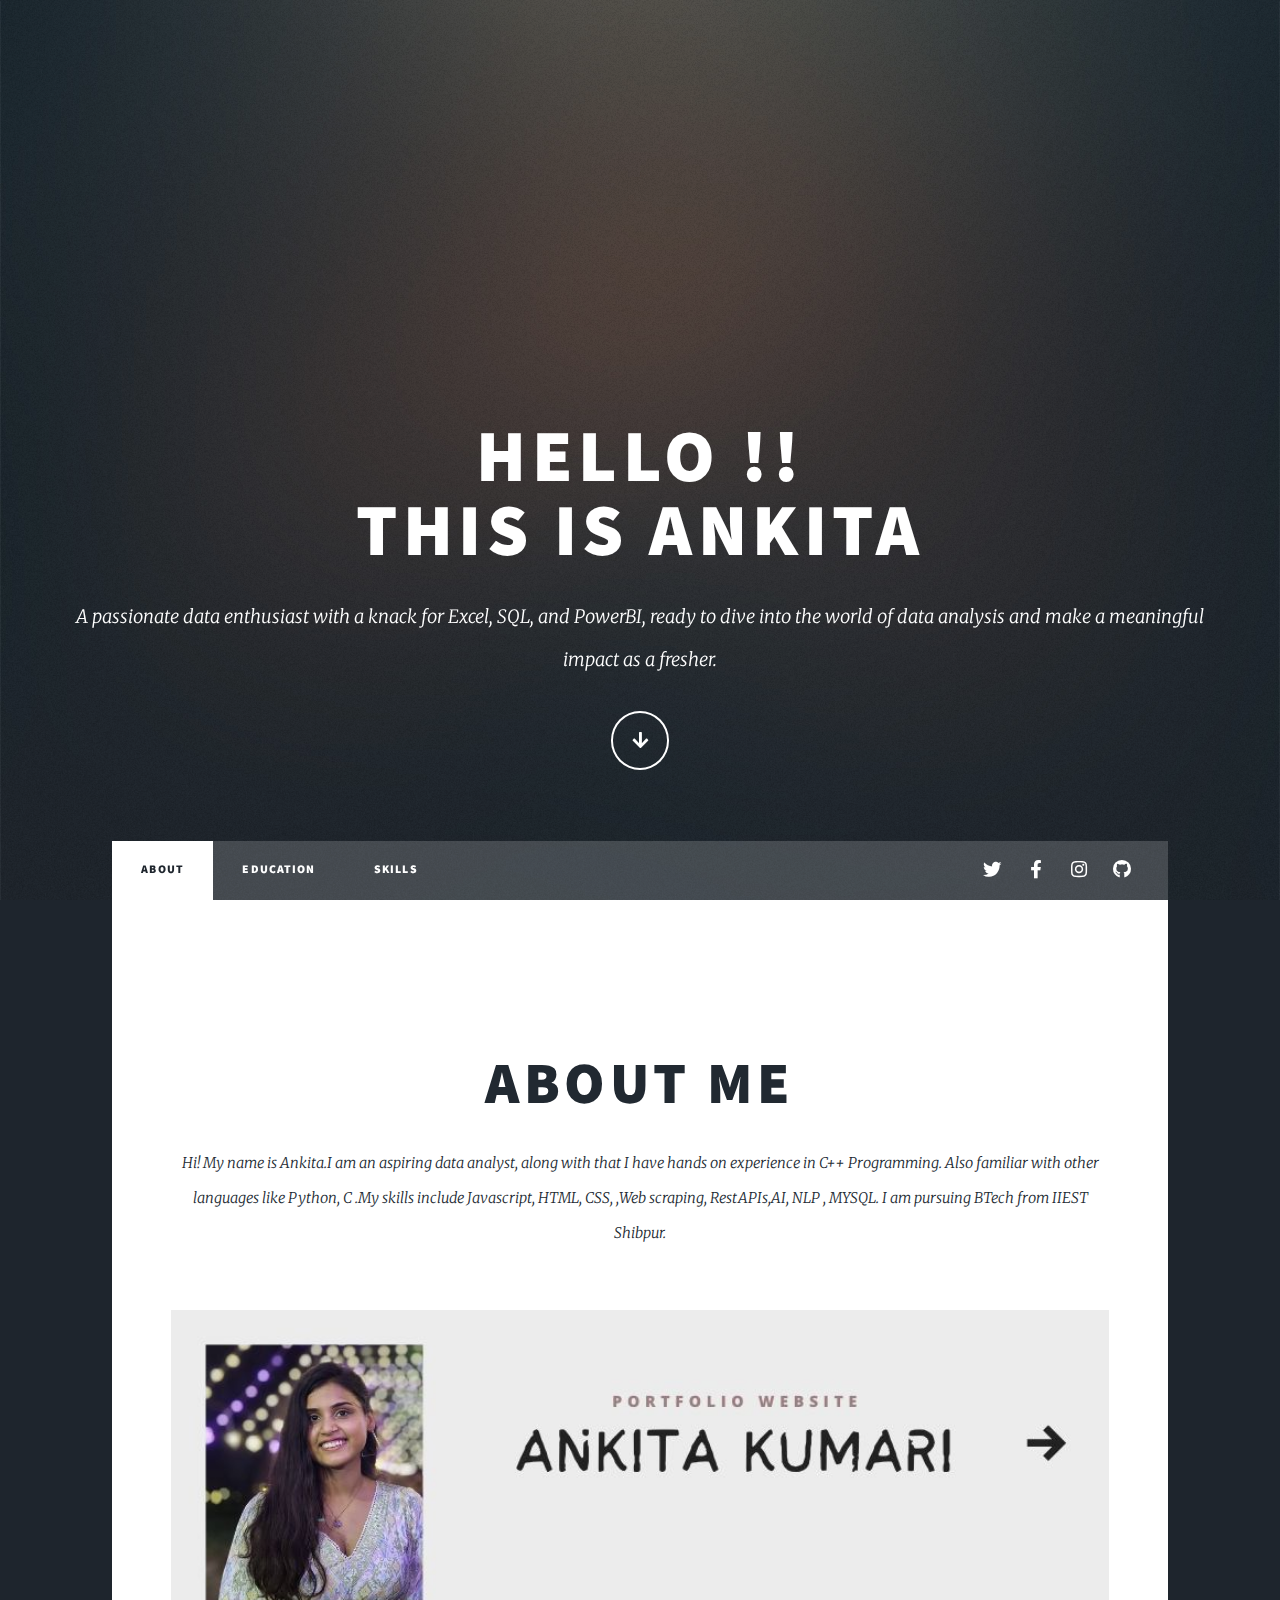
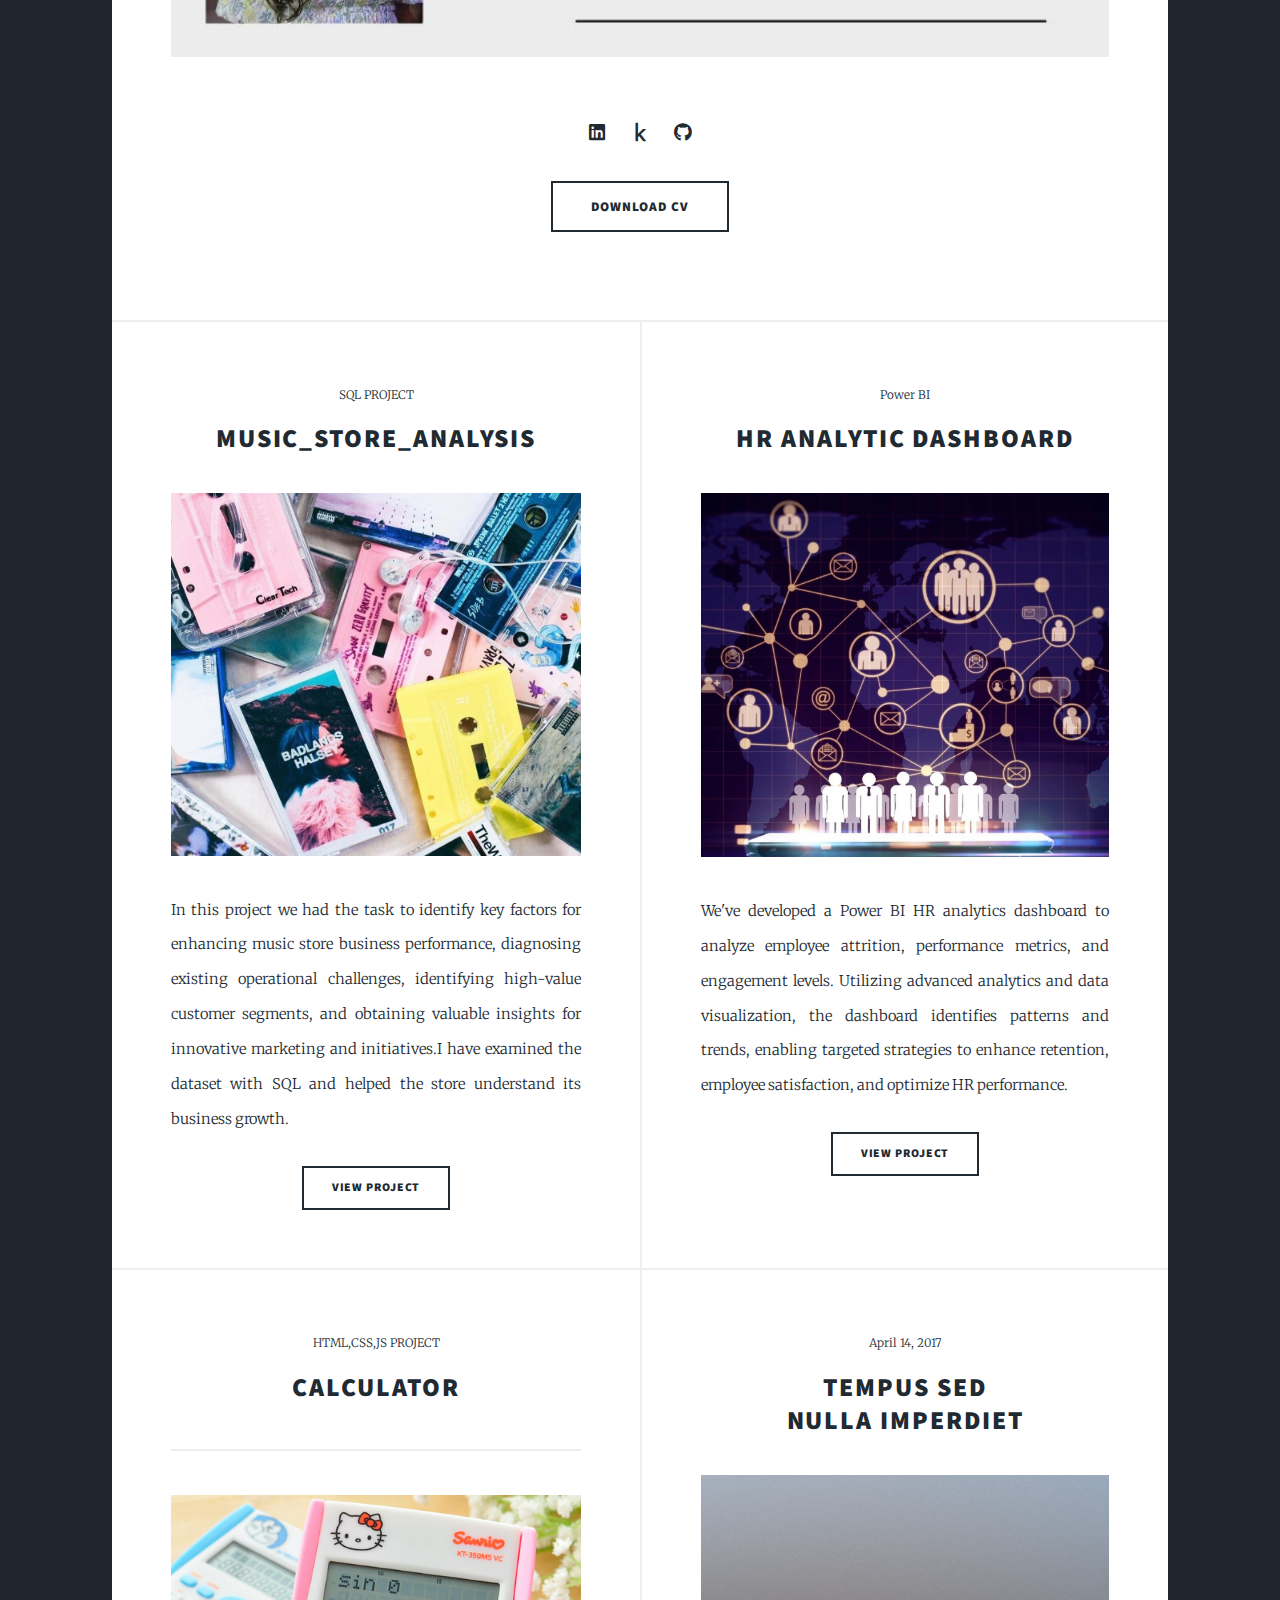
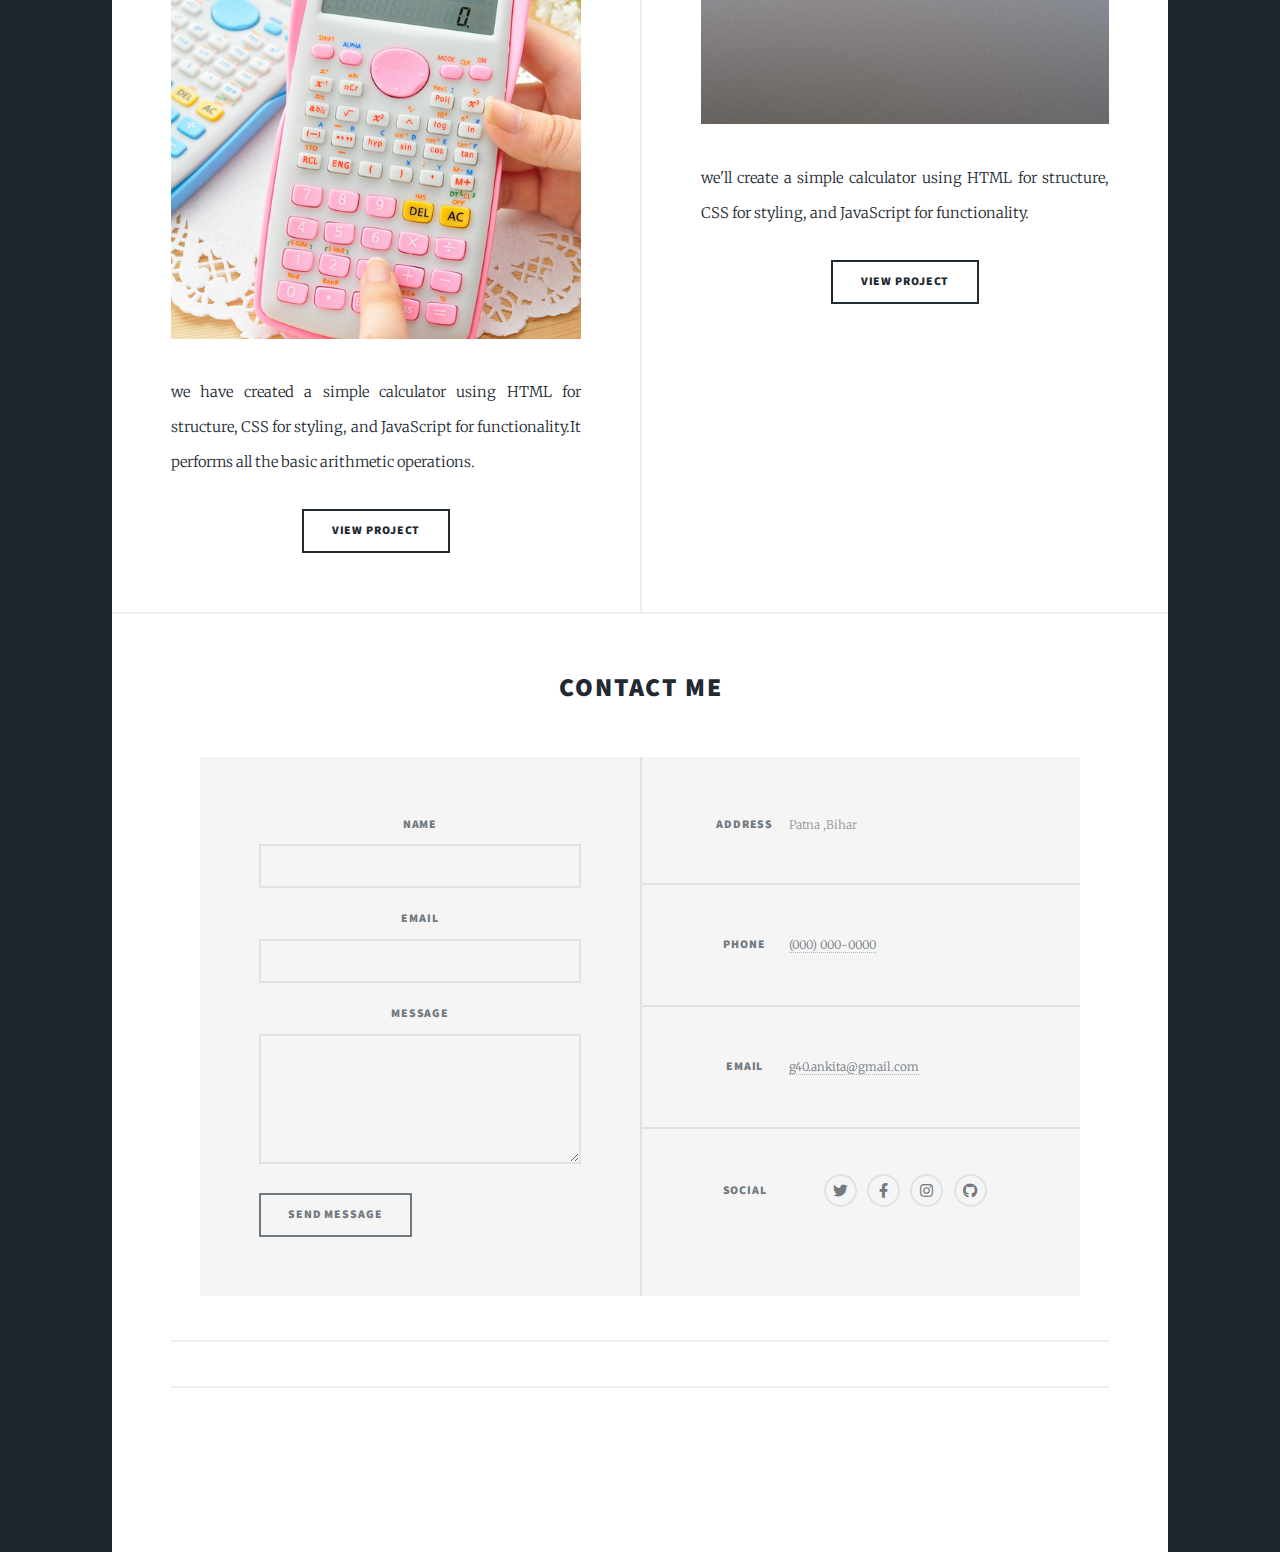
==== index.html @ 1887da52 "Add files via upload" ====
<!DOCTYPE HTML>

<html>
	<head>
		<title>PORTFOLIO WEBSITE</title>
		<meta charset="utf-8" />
		<meta name="viewport" content="width=device-width, initial-scale=1, user-scalable=no" />
		<link rel="stylesheet" href="assets/css/main.css" />
		<noscript><link rel="stylesheet" href="assets/css/noscript.css" /></noscript>
	</head>
	<body class="is-preload">

		<!-- Wrapper -->
			<div id="wrapper" class="fade-in">

				<!-- Intro -->
					<div id="intro">
						<h1>hello !!<br />
						this is ankita</h1>
						<p>A passionate data enthusiast with a knack for Excel, SQL, and PowerBI,
							 ready to dive into the world of data analysis and make a meaningful impact as a fresher.</p>
						<ul class="actions">
							<li><a href="#header" class="button icon solid solo fa-arrow-down scrolly">Continue</a></li>
						</ul>
					</div>

				<!-- Header -->
					<header id="header">
						<a href="index.html" class="logo">PORTFOLIO SITE</a>
					</header>

				<!-- Nav -->
					<nav id="nav">
						<ul class="links">
							<li class="active"><a href="index.html">ABOUT</a></li>
							
							<li><a href="generic.html">EDUCATION </a></li>
							<li><a href="elements.html">SKILLS</a></li>
					
						</ul>
						<ul class="icons">
							<li><a href="#" class="icon brands fa-twitter"><span class="label">Twitter</span></a></li>
							<li><a href="#" class="icon brands fa-facebook-f"><span class="label">Facebook</span></a></li>
							<li><a href="#" class="icon brands fa-instagram"><span class="label">Instagram</span></a></li>
							<li><a href="#" class="icon brands fa-github"><span class="label">GitHub</span></a></li>
						</ul>
					</nav>

				<!-- Main -->
					<div id="main">

						<!-- Featured Post -->
							<article class="post featured">
								<header class="major">
									<h2><a href="#"><br />
									ABOUT ME</a></h2>
									<p>Hi! My name is Ankita.I am an aspiring data analyst, along with that I have hands on experience in C++ Programming. Also familiar with other languages like Python, C .My skills include Javascript, HTML, CSS, ,Web scraping, RestAPIs,AI, NLP , MYSQL. I am pursuing BTech from IIEST Shibpur.</p>
								</header>
								<a href="#" class="image main"><img src="images\White and Gray Minimalist Promo Clothing Facebook Cover.jpg" alt="" /></a>
								<ul class="icons">
									
									<li><a href="#" class="icon brands fa-linkedin""><span class="label">Twitter</span></a></li>
									<li><a href="#" class="icon brands fa-kaggle"><span class="label">Facebook</span></a></li>
			
									<li><a href="#" class="icon brands fa-github"><span class="label">GitHub</span></a></li>
									
								</ul>
								<ul class="actions special">
									<li><a href="images\ANKITA-KUMARI-c.pdf" class="button large">Download CV</a></li>
									
								</ul>
							</article>

						<!-- Posts -->
							<section class="posts">
								<article>
									<header>
										<span class="date">SQL PROJECT </spaN>
										<h2><a href="#">Music_store_analysis<br />
										</a></h2>

									</header>
									<a href="https://github.com/Ani-develops/Music_store_analysis/blob/main/Music_Store_PPT.pdf" class="image fit"><img src="images\wAYUGf.jpg" alt="" /></a>
									<p>In this project we had the task to identify key factors for enhancing music store business performance, diagnosing existing operational challenges, identifying high-value customer segments, and obtaining valuable insights for innovative marketing and initiatives.I have examined the dataset with SQL and helped the store understand its business growth.</p>
									<ul class="actions special">
										<li><a href="https://github.com/Ani-develops/Music_store_analysis" class="button">VIEW PROJECT</a></li>
									</ul>
								</article>
								<article>
									<header>
										<span class="date">Power BI</span>
										<h2><a href="#">HR ANALYTIC DASHBOARD<br />
										</a></h2>
									</header>
									<a href="#" class="image fit"><img src="images\data_image.jpg" alt="" /></a>
									<p>We've developed a Power BI HR analytics dashboard to analyze employee attrition, performance metrics, and engagement levels. Utilizing advanced analytics and data visualization, the dashboard identifies patterns and trends, enabling targeted strategies to enhance retention, employee satisfaction, and optimize HR performance.</p>
									<ul class="actions special">
										<li><a href="https://github.com/Ani-develops/power_bi_hr_analytics" class="button">VIEW PROJECT</a></li>
									</ul>
								</article>
								
						<!-- 
								<article>
									<header>
										<span class="date">April 18, 2017</span>
										<h2><a href="#">Ante mattis<br />
										interdum dolor</a></h2>
									</header>
									<a href="#" class="image fit"><img src="images/pic04.jpg" alt="" /></a>
									<p>Donec eget ex magna. Interdum et malesuada fames ac ante ipsum primis in faucibus. Pellentesque venenatis dolor imperdiet dolor mattis sagittis magna etiam.</p>
									<ul class="actions special">
										<li><a href="#" class="button">VIEW PROJECT</a></li>
									</ul>
								</article>
								<article>
									<header>
										<span class="date">April 14, 2017</span>
										<h2><a href="#">Tempus sed<br />
										nulla imperdiet</a></h2>
									</header>
									<a href="#" class="image fit"><img src="images/pic05.jpg" alt="" /></a>
									<p>Donec eget ex magna. Interdum et malesuada fames ac ante ipsum primis in faucibus. Pellentesque venenatis dolor imperdiet dolor mattis sagittis magna etiam.</p>
									<ul class="actions special">
										<li><a href="#" class="button">VIEW PROJECT</a></li>
									</ul>
								</article>
								not needed  -->
								<article>
									<header>
										<span class="date">HTML,CSS,JS PROJECT </span>
										<h2><a href="#">CALCULATOR<br />
											<hr>
										</a></h2>
									</header>
									<a href="#" class="image fit"><img src="images\calc.png" alt="" /></a>
									<p>we have created a simple calculator using HTML for structure, CSS for styling, and JavaScript for functionality.It performs all the basic arithmetic operations.</p>
									<ul class="actions special">
										<li><a href="https://ani-develops.github.io/calculator/" class="button">VIEW PROJECT</a></li>
									</ul>
								</article>
								<article>
									<header>
										<span class="date">April 14, 2017</span>
										<h2><a href="#">Tempus sed<br />
										nulla imperdiet</a></h2>
									</header>
									<a href="#" class="image fit"><img src="images/pic05.jpg" alt="" /></a>
									<p>we'll create a simple calculator using HTML for structure, CSS for styling, and JavaScript for functionality.</p>
									<ul class="actions special">
										<li><a href="#" class="button">VIEW PROJECT</a></li>
									</ul>
								</article>
								
								
							</section>

						<!-- Footer -->
							<footer>
								<div class="pagination">
									<h2>CONTACT ME</h2>
									<!--<a href="#" class="previous">Prev</a>
									<a href="#" class="page active">1</a>
									<a href="#" class="page">2</a>
									<a href="#" class="page">3</a>
									<span class="extra">&hellip;</span>
									<a href="#" class="page">8</a>
									<a href="#" class="page">9</a>
									<a href="#" class="page">10</a>
									<a href="#" class="next">Next</a>
								</div>
							</footer>-->

					</div>

				<!-- Footer -->
					<footer id="footer">
						<section>
							<form method="post" action="#">
								<div class="fields">
									<div class="field">
										<label for="name">Name</label>
										<input type="text" name="name" id="name" />
									</div>
									<div class="field">
										<label for="email">Email</label>
										<input type="text" name="email" id="email" />
									</div>
									<div class="field">
										<label for="message">Message</label>
										<textarea name="message" id="message" rows="3"></textarea>
									</div>
								</div>
								<ul class="actions">
									<li><input type="submit" value="Send Message" /></li>
								</ul>
							</form>
						</section>
						<section class="split contact">
							<section class="alt">
								<h3>Address</h3>
								<p>Patna ,Bihar</p>
							</section>
							<section>
								<h3>Phone</h3>
								<p><a href="#">(000) 000-0000</a></p>
							</section>
							<section>
								<h3>Email</h3>
								<p><a href="#">g40.ankita@gmail.com</a></p>
							</section>
							<section>
								<h3>Social</h3>
								<ul class="icons alt">
									<li><a href="#" class="icon brands alt fa-twitter"><span class="label">Twitter</span></a></li>
									<li><a href="#" class="icon brands alt fa-facebook-f"><span class="label">Facebook</span></a></li>
									<li><a href="#" class="icon brands alt fa-instagram"><span class="label">Instagram</span></a></li>
									<li><a href="#" class="icon brands alt fa-github"><span class="label">GitHub</span></a></li>
								</ul>
							</section>
						</section>
					</footer>
					<hr>
					<hr>

				<!-- Copyright -->
				<div id="copyright">
					<ul><li>&copy; Untitled</li><li>Design: <a href="#">copyright@ankita</a></li></ul>
				</div>

			</div>

		<!-- Scripts -->
			<script src="assets/js/jquery.min.js"></script>
			<script src="assets/js/jquery.scrollex.min.js"></script>
			<script src="assets/js/jquery.scrolly.min.js"></script>
			<script src="assets/js/browser.min.js"></script>
			<script src="assets/js/breakpoints.min.js"></script>
			<script src="assets/js/util.js"></script>
			<script src="assets/js/main.js"></script>

	</body>
</html>
---- assets/css/main.css ----
@import url(fontawesome-all.min.css);
@import url("https://fonts.googleapis.com/css?family=Merriweather:300,700,300italic,700italic|Source+Sans+Pro:900");

/*
	Massively by HTML5 UP
	html5up.net | @ajlkn
	Free for personal and commercial use under the CCA 3.0 license (html5up.net/license)
*/

html, body, div, span, applet, object,
iframe, h1, h2, h3, h4, h5, h6, p, blockquote,
pre, a, abbr, acronym, address, big, cite,
code, del, dfn, em, img, ins, kbd, q, s, samp,
small, strike, strong, sub, sup, tt, var, b,
u, i, center, dl, dt, dd, ol, ul, li, fieldset,
form, label, legend, table, caption, tbody,
tfoot, thead, tr, th, td, article, aside,
canvas, details, embed, figure, figcaption,
footer, header, hgroup, menu, nav, output, ruby,
section, summary, time, mark, audio, video {
	margin: 0;
	padding: 0;
	border: 0;
	font-size: 100%;
	font: inherit;
	vertical-align: baseline;}

article, aside, details, figcaption, figure,
footer, header, hgroup, menu, nav, section {
	display: block;}

body {
	line-height: 1;
}

ol, ul {
	list-style: none;
}

blockquote, q {
	quotes: none;
}

	blockquote:before, blockquote:after, q:before, q:after {
		content: '';
		content: none;
	}
	

table {
	border-collapse: collapse;
	border-spacing: 0;
}

body {
	-webkit-text-size-adjust: none;
}

mark {
	background-color: transparent;
	color: inherit;
}

input::-moz-focus-inner {
	border: 0;
	padding: 0;
}

input, select, textarea {
	-moz-appearance: none;
	-webkit-appearance: none;
	-ms-appearance: none;
	appearance: none;
}

/* Basic */

	@-ms-viewport {
		width: device-width;
	}

	body {
		-ms-overflow-style: scrollbar;
	}

	@media screen and (max-width: 480px) {

		html, body {
			min-width: 320px;
		}

	}

	html {
		box-sizing: border-box;
	}

	*, *:before, *:after {
		box-sizing: inherit;
	}

	body {
		background-color: #1e252d;
	}

		body.is-preload *, body.is-preload *:before, body.is-preload *:after {
			-moz-animation: none !important;
			-webkit-animation: none !important;
			-ms-animation: none !important;
			animation: none !important;
			-moz-transition: none !important;
			-webkit-transition: none !important;
			-ms-transition: none !important;
			transition: none !important;
		}

/* Type */

	html {
		font-size: 16pt;
	}

		@media screen and (max-width: 1680px) {

			html {
				font-size: 12pt;
			}

		}

		@media screen and (max-width: 1280px) {

			html {
				font-size: 11pt;
			}

		}

		@media screen and (max-width: 360px) {

			html {
				font-size: 10pt;
			}

		}

	body {
		color: #212931;
	}

	body, input, select, textarea {
		font-family: "Merriweather", Georgia, serif;
		font-weight: 300;
		font-size: 1rem;
		line-height: 2.375;
	}

	a {
		-moz-transition: color 0.2s ease-in-out, background-color 0.2s ease-in-out, border-color 0.2s ease-in-out, box-shadow 0.2s ease-in-out;
		-webkit-transition: color 0.2s ease-in-out, background-color 0.2s ease-in-out, border-color 0.2s ease-in-out, box-shadow 0.2s ease-in-out;
		-ms-transition: color 0.2s ease-in-out, background-color 0.2s ease-in-out, border-color 0.2s ease-in-out, box-shadow 0.2s ease-in-out;
		transition: color 0.2s ease-in-out, background-color 0.2s ease-in-out, border-color 0.2s ease-in-out, box-shadow 0.2s ease-in-out;
		border-bottom: dotted 1px;
		text-decoration: none;
	}

		a:hover {
			border-bottom-color: transparent;
		}

	strong, b {
		font-weight: 600;
	}

	em, i {
		font-style: italic;
	}

	p {
		text-align: justify;
		margin: 0 0 2rem 0;
	}

	h1, h2, h3, h4, h5, h6 {
		font-family: "Source Sans Pro", Helvetica, sans-serif;
		font-weight: 900;
		line-height: 1.5;
		letter-spacing: 0.075em;
		text-transform: uppercase;
		margin: 0 0 1rem 0;
	}

		h1 a, h2 a, h3 a, h4 a, h5 a, h6 a {
			border-bottom: 0;
			color: inherit;
			text-decoration: none;
		}

	h1 {
		font-size: 4rem;
		line-height: 1.1;
		margin: 0 0 2rem 0;
	}

	h2 {
		font-size: 1.75rem;
		line-height: 1.3;
		margin: 0 0 1.5rem 0;
	}

	h3 {
		font-size: 1.25rem;
		margin: 0 0 1.5rem 0;
	}

	h4 {
		font-size: 1rem;
	}

	h5 {
		font-size: 0.9rem;
	}

	h6 {
		font-size: 0.8rem;
	}

	sub {
		font-size: 0.8rem;
		position: relative;
		top: 0.5rem;
	}

	sup {
		font-size: 0.8rem;
		position: relative;
		top: -0.5rem;
	}

	blockquote {
		border-left: solid 4px;
		font-style: italic;
		margin: 0 0 2rem 0;
		padding: 0.5rem 0 0.5rem 2rem;
	}

	code {
		border: solid 2px;
		font-family: "Courier New", monospace;
		font-size: 0.9rem;
		margin: 0 0.25rem;
		padding: 0.25rem 0.65rem;
	}

	pre {
		-webkit-overflow-scrolling: touch;
		font-family: "Courier New", monospace;
		font-size: 0.9rem;
		margin: 0 0 2rem 0;
	}

		pre code {
			display: block;
			line-height: 1.75;
			padding: 1rem 1.5rem;
			overflow-x: auto;
		}

	hr {
		border: 0;
		border-bottom: solid 2px;
		margin: 3rem 0;
	}

		hr.major {
			margin: 5rem 0;
		}

	.align-left {
		text-align: left;
	}

	.align-center {
		text-align: center;
	}

	.align-right {
		text-align: right;
	}

	input, select, textarea {
		color: #212931;
	}

	a {
		color: #212931;
		border-bottom-color: rgba(33, 41, 49, 0.5);
	}

		a:hover {
			border-bottom-color: transparent;
			color: #18bfef !important;
		}

	strong, b {
		color: #212931;
	}

	h1, h2, h3, h4, h5, h6 {
		color: #212931;
	}

	blockquote {
		border-left-color: #eeeeee;
	}

	code {
		background: rgba(220, 220, 220, 0.25);
		border-color: #eeeeee;
	}

	hr {
		border-bottom-color: #eeeeee;
	}

/* Row */

	.row {
		display: flex;
		flex-wrap: wrap;
		box-sizing: border-box;
		align-items: stretch;
	}

		.row > * {
			box-sizing: border-box;
		}

		.row.gtr-uniform > * > :last-child {
			margin-bottom: 0;
		}

		.row.aln-left {
			justify-content: flex-start;
		}

		.row.aln-center {
			justify-content: center;
		}

		.row.aln-right {
			justify-content: flex-end;
		}

		.row.aln-top {
			align-items: flex-start;
		}

		.row.aln-middle {
			align-items: center;
		}

		.row.aln-bottom {
			align-items: flex-end;
		}

		.row > .imp {
			order: -1;
		}

		.row > .col-1 {
			width: 8.33333%;
		}

		.row > .off-1 {
			margin-left: 8.33333%;
		}

		.row > .col-2 {
			width: 16.66667%;
		}

		.row > .off-2 {
			margin-left: 16.66667%;
		}

		.row > .col-3 {
			width: 25%;
		}

		.row > .off-3 {
			margin-left: 25%;
		}

		.row > .col-4 {
			width: 33.33333%;
		}

		.row > .off-4 {
			margin-left: 33.33333%;
		}

		.row > .col-5 {
			width: 41.66667%;
		}

		.row > .off-5 {
			margin-left: 41.66667%;
		}

		.row > .col-6 {
			width: 50%;
		}

		.row > .off-6 {
			margin-left: 50%;
		}

		.row > .col-7 {
			width: 58.33333%;
		}

		.row > .off-7 {
			margin-left: 58.33333%;
		}

		.row > .col-8 {
			width: 66.66667%;
		}

		.row > .off-8 {
			margin-left: 66.66667%;
		}

		.row > .col-9 {
			width: 75%;
		}

		.row > .off-9 {
			margin-left: 75%;
		}

		.row > .col-10 {
			width: 83.33333%;
		}

		.row > .off-10 {
			margin-left: 83.33333%;
		}

		.row > .col-11 {
			width: 91.66667%;
		}

		.row > .off-11 {
			margin-left: 91.66667%;
		}

		.row > .col-12 {
			width: 100%;
		}

		.row > .off-12 {
			margin-left: 100%;
		}

		.row.gtr-0 {
			margin-top: 0;
			margin-left: 0rem;
		}

			.row.gtr-0 > * {
				padding: 0 0 0 0rem;
			}

			.row.gtr-0.gtr-uniform {
				margin-top: 0rem;
			}

				.row.gtr-0.gtr-uniform > * {
					padding-top: 0rem;
				}

		.row.gtr-25 {
			margin-top: 0;
			margin-left: -0.375rem;
		}

			.row.gtr-25 > * {
				padding: 0 0 0 0.375rem;
			}

			.row.gtr-25.gtr-uniform {
				margin-top: -0.375rem;
			}

				.row.gtr-25.gtr-uniform > * {
					padding-top: 0.375rem;
				}

		.row.gtr-50 {
			margin-top: 0;
			margin-left: -0.75rem;
		}

			.row.gtr-50 > * {
				padding: 0 0 0 0.75rem;
			}

			.row.gtr-50.gtr-uniform {
				margin-top: -0.75rem;
			}

				.row.gtr-50.gtr-uniform > * {
					padding-top: 0.75rem;
				}

		.row {
			margin-top: 0;
			margin-left: -1.5rem;
		}

			.row > * {
				padding: 0 0 0 1.5rem;
			}

			.row.gtr-uniform {
				margin-top: -1.5rem;
			}

				.row.gtr-uniform > * {
					padding-top: 1.5rem;
				}

		.row.gtr-150 {
			margin-top: 0;
			margin-left: -2.25rem;
		}

			.row.gtr-150 > * {
				padding: 0 0 0 2.25rem;
			}

			.row.gtr-150.gtr-uniform {
				margin-top: -2.25rem;
			}

				.row.gtr-150.gtr-uniform > * {
					padding-top: 2.25rem;
				}

		.row.gtr-200 {
			margin-top: 0;
			margin-left: -3rem;
		}

			.row.gtr-200 > * {
				padding: 0 0 0 3rem;
			}

			.row.gtr-200.gtr-uniform {
				margin-top: -3rem;
			}

				.row.gtr-200.gtr-uniform > * {
					padding-top: 3rem;
				}

		@media screen and (max-width: 1680px) {

			.row {
				display: flex;
				flex-wrap: wrap;
				box-sizing: border-box;
				align-items: stretch;
			}

				.row > * {
					box-sizing: border-box;
				}

				.row.gtr-uniform > * > :last-child {
					margin-bottom: 0;
				}

				.row.aln-left {
					justify-content: flex-start;
				}

				.row.aln-center {
					justify-content: center;
				}

				.row.aln-right {
					justify-content: flex-end;
				}

				.row.aln-top {
					align-items: flex-start;
				}

				.row.aln-middle {
					align-items: center;
				}

				.row.aln-bottom {
					align-items: flex-end;
				}

				.row > .imp-xlarge {
					order: -1;
				}

				.row > .col-1-xlarge {
					width: 8.33333%;
				}

				.row > .off-1-xlarge {
					margin-left: 8.33333%;
				}

				.row > .col-2-xlarge {
					width: 16.66667%;
				}

				.row > .off-2-xlarge {
					margin-left: 16.66667%;
				}

				.row > .col-3-xlarge {
					width: 25%;
				}

				.row > .off-3-xlarge {
					margin-left: 25%;
				}

				.row > .col-4-xlarge {
					width: 33.33333%;
				}

				.row > .off-4-xlarge {
					margin-left: 33.33333%;
				}

				.row > .col-5-xlarge {
					width: 41.66667%;
				}

				.row > .off-5-xlarge {
					margin-left: 41.66667%;
				}

				.row > .col-6-xlarge {
					width: 50%;
				}

				.row > .off-6-xlarge {
					margin-left: 50%;
				}

				.row > .col-7-xlarge {
					width: 58.33333%;
				}

				.row > .off-7-xlarge {
					margin-left: 58.33333%;
				}

				.row > .col-8-xlarge {
					width: 66.66667%;
				}

				.row > .off-8-xlarge {
					margin-left: 66.66667%;
				}

				.row > .col-9-xlarge {
					width: 75%;
				}

				.row > .off-9-xlarge {
					margin-left: 75%;
				}

				.row > .col-10-xlarge {
					width: 83.33333%;
				}

				.row > .off-10-xlarge {
					margin-left: 83.33333%;
				}

				.row > .col-11-xlarge {
					width: 91.66667%;
				}

				.row > .off-11-xlarge {
					margin-left: 91.66667%;
				}

				.row > .col-12-xlarge {
					width: 100%;
				}

				.row > .off-12-xlarge {
					margin-left: 100%;
				}

				.row.gtr-0 {
					margin-top: 0;
					margin-left: 0rem;
				}

					.row.gtr-0 > * {
						padding: 0 0 0 0rem;
					}

					.row.gtr-0.gtr-uniform {
						margin-top: 0rem;
					}

						.row.gtr-0.gtr-uniform > * {
							padding-top: 0rem;
						}

				.row.gtr-25 {
					margin-top: 0;
					margin-left: -0.375rem;
				}

					.row.gtr-25 > * {
						padding: 0 0 0 0.375rem;
					}

					.row.gtr-25.gtr-uniform {
						margin-top: -0.375rem;
					}

						.row.gtr-25.gtr-uniform > * {
							padding-top: 0.375rem;
						}

				.row.gtr-50 {
					margin-top: 0;
					margin-left: -0.75rem;
				}

					.row.gtr-50 > * {
						padding: 0 0 0 0.75rem;
					}

					.row.gtr-50.gtr-uniform {
						margin-top: -0.75rem;
					}

						.row.gtr-50.gtr-uniform > * {
							padding-top: 0.75rem;
						}

				.row {
					margin-top: 0;
					margin-left: -1.5rem;
				}

					.row > * {
						padding: 0 0 0 1.5rem;
					}

					.row.gtr-uniform {
						margin-top: -1.5rem;
					}

						.row.gtr-uniform > * {
							padding-top: 1.5rem;
						}

				.row.gtr-150 {
					margin-top: 0;
					margin-left: -2.25rem;
				}

					.row.gtr-150 > * {
						padding: 0 0 0 2.25rem;
					}

					.row.gtr-150.gtr-uniform {
						margin-top: -2.25rem;
					}

						.row.gtr-150.gtr-uniform > * {
							padding-top: 2.25rem;
						}

				.row.gtr-200 {
					margin-top: 0;
					margin-left: -3rem;
				}

					.row.gtr-200 > * {
						padding: 0 0 0 3rem;
					}

					.row.gtr-200.gtr-uniform {
						margin-top: -3rem;
					}

						.row.gtr-200.gtr-uniform > * {
							padding-top: 3rem;
						}

		}

		@media screen and (max-width: 1280px) {

			.row {
				display: flex;
				flex-wrap: wrap;
				box-sizing: border-box;
				align-items: stretch;
			}

				.row > * {
					box-sizing: border-box;
				}

				.row.gtr-uniform > * > :last-child {
					margin-bottom: 0;
				}

				.row.aln-left {
					justify-content: flex-start;
				}

				.row.aln-center {
					justify-content: center;
				}

				.row.aln-right {
					justify-content: flex-end;
				}

				.row.aln-top {
					align-items: flex-start;
				}

				.row.aln-middle {
					align-items: center;
				}

				.row.aln-bottom {
					align-items: flex-end;
				}

				.row > .imp-large {
					order: -1;
				}

				.row > .col-1-large {
					width: 8.33333%;
				}

				.row > .off-1-large {
					margin-left: 8.33333%;
				}

				.row > .col-2-large {
					width: 16.66667%;
				}

				.row > .off-2-large {
					margin-left: 16.66667%;
				}

				.row > .col-3-large {
					width: 25%;
				}

				.row > .off-3-large {
					margin-left: 25%;
				}

				.row > .col-4-large {
					width: 33.33333%;
				}

				.row > .off-4-large {
					margin-left: 33.33333%;
				}

				.row > .col-5-large {
					width: 41.66667%;
				}

				.row > .off-5-large {
					margin-left: 41.66667%;
				}

				.row > .col-6-large {
					width: 50%;
				}

				.row > .off-6-large {
					margin-left: 50%;
				}

				.row > .col-7-large {
					width: 58.33333%;
				}

				.row > .off-7-large {
					margin-left: 58.33333%;
				}

				.row > .col-8-large {
					width: 66.66667%;
				}

				.row > .off-8-large {
					margin-left: 66.66667%;
				}

				.row > .col-9-large {
					width: 75%;
				}

				.row > .off-9-large {
					margin-left: 75%;
				}

				.row > .col-10-large {
					width: 83.33333%;
				}

				.row > .off-10-large {
					margin-left: 83.33333%;
				}

				.row > .col-11-large {
					width: 91.66667%;
				}

				.row > .off-11-large {
					margin-left: 91.66667%;
				}

				.row > .col-12-large {
					width: 100%;
				}

				.row > .off-12-large {
					margin-left: 100%;
				}

				.row.gtr-0 {
					margin-top: 0;
					margin-left: 0rem;
				}

					.row.gtr-0 > * {
						padding: 0 0 0 0rem;
					}

					.row.gtr-0.gtr-uniform {
						margin-top: 0rem;
					}

						.row.gtr-0.gtr-uniform > * {
							padding-top: 0rem;
						}

				.row.gtr-25 {
					margin-top: 0;
					margin-left: -0.375rem;
				}

					.row.gtr-25 > * {
						padding: 0 0 0 0.375rem;
					}

					.row.gtr-25.gtr-uniform {
						margin-top: -0.375rem;
					}

						.row.gtr-25.gtr-uniform > * {
							padding-top: 0.375rem;
						}

				.row.gtr-50 {
					margin-top: 0;
					margin-left: -0.75rem;
				}

					.row.gtr-50 > * {
						padding: 0 0 0 0.75rem;
					}

					.row.gtr-50.gtr-uniform {
						margin-top: -0.75rem;
					}

						.row.gtr-50.gtr-uniform > * {
							padding-top: 0.75rem;
						}

				.row {
					margin-top: 0;
					margin-left: -1.5rem;
				}

					.row > * {
						padding: 0 0 0 1.5rem;
					}

					.row.gtr-uniform {
						margin-top: -1.5rem;
					}

						.row.gtr-uniform > * {
							padding-top: 1.5rem;
						}

				.row.gtr-150 {
					margin-top: 0;
					margin-left: -2.25rem;
				}

					.row.gtr-150 > * {
						padding: 0 0 0 2.25rem;
					}

					.row.gtr-150.gtr-uniform {
						margin-top: -2.25rem;
					}

						.row.gtr-150.gtr-uniform > * {
							padding-top: 2.25rem;
						}

				.row.gtr-200 {
					margin-top: 0;
					margin-left: -3rem;
				}

					.row.gtr-200 > * {
						padding: 0 0 0 3rem;
					}

					.row.gtr-200.gtr-uniform {
						margin-top: -3rem;
					}

						.row.gtr-200.gtr-uniform > * {
							padding-top: 3rem;
						}

		}

		@media screen and (max-width: 980px) {

			.row {
				display: flex;
				flex-wrap: wrap;
				box-sizing: border-box;
				align-items: stretch;
			}

				.row > * {
					box-sizing: border-box;
				}

				.row.gtr-uniform > * > :last-child {
					margin-bottom: 0;
				}

				.row.aln-left {
					justify-content: flex-start;
				}

				.row.aln-center {
					justify-content: center;
				}

				.row.aln-right {
					justify-content: flex-end;
				}

				.row.aln-top {
					align-items: flex-start;
				}

				.row.aln-middle {
					align-items: center;
				}

				.row.aln-bottom {
					align-items: flex-end;
				}

				.row > .imp-medium {
					order: -1;
				}

				.row > .col-1-medium {
					width: 8.33333%;
				}

				.row > .off-1-medium {
					margin-left: 8.33333%;
				}

				.row > .col-2-medium {
					width: 16.66667%;
				}

				.row > .off-2-medium {
					margin-left: 16.66667%;
				}

				.row > .col-3-medium {
					width: 25%;
				}

				.row > .off-3-medium {
					margin-left: 25%;
				}

				.row > .col-4-medium {
					width: 33.33333%;
				}

				.row > .off-4-medium {
					margin-left: 33.33333%;
				}

				.row > .col-5-medium {
					width: 41.66667%;
				}

				.row > .off-5-medium {
					margin-left: 41.66667%;
				}

				.row > .col-6-medium {
					width: 50%;
				}

				.row > .off-6-medium {
					margin-left: 50%;
				}

				.row > .col-7-medium {
					width: 58.33333%;
				}

				.row > .off-7-medium {
					margin-left: 58.33333%;
				}

				.row > .col-8-medium {
					width: 66.66667%;
				}

				.row > .off-8-medium {
					margin-left: 66.66667%;
				}

				.row > .col-9-medium {
					width: 75%;
				}

				.row > .off-9-medium {
					margin-left: 75%;
				}

				.row > .col-10-medium {
					width: 83.33333%;
				}

				.row > .off-10-medium {
					margin-left: 83.33333%;
				}

				.row > .col-11-medium {
					width: 91.66667%;
				}

				.row > .off-11-medium {
					margin-left: 91.66667%;
				}

				.row > .col-12-medium {
					width: 100%;
				}

				.row > .off-12-medium {
					margin-left: 100%;
				}

				.row.gtr-0 {
					margin-top: 0;
					margin-left: 0rem;
				}

					.row.gtr-0 > * {
						padding: 0 0 0 0rem;
					}

					.row.gtr-0.gtr-uniform {
						margin-top: 0rem;
					}

						.row.gtr-0.gtr-uniform > * {
							padding-top: 0rem;
						}

				.row.gtr-25 {
					margin-top: 0;
					margin-left: -0.375rem;
				}

					.row.gtr-25 > * {
						padding: 0 0 0 0.375rem;
					}

					.row.gtr-25.gtr-uniform {
						margin-top: -0.375rem;
					}

						.row.gtr-25.gtr-uniform > * {
							padding-top: 0.375rem;
						}

				.row.gtr-50 {
					margin-top: 0;
					margin-left: -0.75rem;
				}

					.row.gtr-50 > * {
						padding: 0 0 0 0.75rem;
					}

					.row.gtr-50.gtr-uniform {
						margin-top: -0.75rem;
					}

						.row.gtr-50.gtr-uniform > * {
							padding-top: 0.75rem;
						}

				.row {
					margin-top: 0;
					margin-left: -1.5rem;
				}

					.row > * {
						padding: 0 0 0 1.5rem;
					}

					.row.gtr-uniform {
						margin-top: -1.5rem;
					}

						.row.gtr-uniform > * {
							padding-top: 1.5rem;
						}

				.row.gtr-150 {
					margin-top: 0;
					margin-left: -2.25rem;
				}

					.row.gtr-150 > * {
						padding: 0 0 0 2.25rem;
					}

					.row.gtr-150.gtr-uniform {
						margin-top: -2.25rem;
					}

						.row.gtr-150.gtr-uniform > * {
							padding-top: 2.25rem;
						}

				.row.gtr-200 {
					margin-top: 0;
					margin-left: -3rem;
				}

					.row.gtr-200 > * {
						padding: 0 0 0 3rem;
					}

					.row.gtr-200.gtr-uniform {
						margin-top: -3rem;
					}

						.row.gtr-200.gtr-uniform > * {
							padding-top: 3rem;
						}

		}

		@media screen and (max-width: 736px) {

			.row {
				display: flex;
				flex-wrap: wrap;
				box-sizing: border-box;
				align-items: stretch;
			}

				.row > * {
					box-sizing: border-box;
				}

				.row.gtr-uniform > * > :last-child {
					margin-bottom: 0;
				}

				.row.aln-left {
					justify-content: flex-start;
				}

				.row.aln-center {
					justify-content: center;
				}

				.row.aln-right {
					justify-content: flex-end;
				}

				.row.aln-top {
					align-items: flex-start;
				}

				.row.aln-middle {
					align-items: center;
				}

				.row.aln-bottom {
					align-items: flex-end;
				}

				.row > .imp-small {
					order: -1;
				}

				.row > .col-1-small {
					width: 8.33333%;
				}

				.row > .off-1-small {
					margin-left: 8.33333%;
				}

				.row > .col-2-small {
					width: 16.66667%;
				}

				.row > .off-2-small {
					margin-left: 16.66667%;
				}

				.row > .col-3-small {
					width: 25%;
				}

				.row > .off-3-small {
					margin-left: 25%;
				}

				.row > .col-4-small {
					width: 33.33333%;
				}

				.row > .off-4-small {
					margin-left: 33.33333%;
				}

				.row > .col-5-small {
					width: 41.66667%;
				}

				.row > .off-5-small {
					margin-left: 41.66667%;
				}

				.row > .col-6-small {
					width: 50%;
				}

				.row > .off-6-small {
					margin-left: 50%;
				}

				.row > .col-7-small {
					width: 58.33333%;
				}

				.row > .off-7-small {
					margin-left: 58.33333%;
				}

				.row > .col-8-small {
					width: 66.66667%;
				}

				.row > .off-8-small {
					margin-left: 66.66667%;
				}

				.row > .col-9-small {
					width: 75%;
				}

				.row > .off-9-small {
					margin-left: 75%;
				}

				.row > .col-10-small {
					width: 83.33333%;
				}

				.row > .off-10-small {
					margin-left: 83.33333%;
				}

				.row > .col-11-small {
					width: 91.66667%;
				}

				.row > .off-11-small {
					margin-left: 91.66667%;
				}

				.row > .col-12-small {
					width: 100%;
				}

				.row > .off-12-small {
					margin-left: 100%;
				}

				.row.gtr-0 {
					margin-top: 0;
					margin-left: 0rem;
				}

					.row.gtr-0 > * {
						padding: 0 0 0 0rem;
					}

					.row.gtr-0.gtr-uniform {
						margin-top: 0rem;
					}

						.row.gtr-0.gtr-uniform > * {
							padding-top: 0rem;
						}

				.row.gtr-25 {
					margin-top: 0;
					margin-left: -0.375rem;
				}

					.row.gtr-25 > * {
						padding: 0 0 0 0.375rem;
					}

					.row.gtr-25.gtr-uniform {
						margin-top: -0.375rem;
					}

						.row.gtr-25.gtr-uniform > * {
							padding-top: 0.375rem;
						}

				.row.gtr-50 {
					margin-top: 0;
					margin-left: -0.75rem;
				}

					.row.gtr-50 > * {
						padding: 0 0 0 0.75rem;
					}

					.row.gtr-50.gtr-uniform {
						margin-top: -0.75rem;
					}

						.row.gtr-50.gtr-uniform > * {
							padding-top: 0.75rem;
						}

				.row {
					margin-top: 0;
					margin-left: -1.5rem;
				}

					.row > * {
						padding: 0 0 0 1.5rem;
					}

					.row.gtr-uniform {
						margin-top: -1.5rem;
					}

						.row.gtr-uniform > * {
							padding-top: 1.5rem;
						}

				.row.gtr-150 {
					margin-top: 0;
					margin-left: -2.25rem;
				}

					.row.gtr-150 > * {
						padding: 0 0 0 2.25rem;
					}

					.row.gtr-150.gtr-uniform {
						margin-top: -2.25rem;
					}

						.row.gtr-150.gtr-uniform > * {
							padding-top: 2.25rem;
						}

				.row.gtr-200 {
					margin-top: 0;
					margin-left: -3rem;
				}

					.row.gtr-200 > * {
						padding: 0 0 0 3rem;
					}

					.row.gtr-200.gtr-uniform {
						margin-top: -3rem;
					}

						.row.gtr-200.gtr-uniform > * {
							padding-top: 3rem;
						}

		}

		@media screen and (max-width: 480px) {

			.row {
				display: flex;
				flex-wrap: wrap;
				box-sizing: border-box;
				align-items: stretch;
			}

				.row > * {
					box-sizing: border-box;
				}

				.row.gtr-uniform > * > :last-child {
					margin-bottom: 0;
				}

				.row.aln-left {
					justify-content: flex-start;
				}

				.row.aln-center {
					justify-content: center;
				}

				.row.aln-right {
					justify-content: flex-end;
				}

				.row.aln-top {
					align-items: flex-start;
				}

				.row.aln-middle {
					align-items: center;
				}

				.row.aln-bottom {
					align-items: flex-end;
				}

				.row > .imp-xsmall {
					order: -1;
				}

				.row > .col-1-xsmall {
					width: 8.33333%;
				}

				.row > .off-1-xsmall {
					margin-left: 8.33333%;
				}

				.row > .col-2-xsmall {
					width: 16.66667%;
				}

				.row > .off-2-xsmall {
					margin-left: 16.66667%;
				}

				.row > .col-3-xsmall {
					width: 25%;
				}

				.row > .off-3-xsmall {
					margin-left: 25%;
				}

				.row > .col-4-xsmall {
					width: 33.33333%;
				}

				.row > .off-4-xsmall {
					margin-left: 33.33333%;
				}

				.row > .col-5-xsmall {
					width: 41.66667%;
				}

				.row > .off-5-xsmall {
					margin-left: 41.66667%;
				}

				.row > .col-6-xsmall {
					width: 50%;
				}

				.row > .off-6-xsmall {
					margin-left: 50%;
				}

				.row > .col-7-xsmall {
					width: 58.33333%;
				}

				.row > .off-7-xsmall {
					margin-left: 58.33333%;
				}

				.row > .col-8-xsmall {
					width: 66.66667%;
				}

				.row > .off-8-xsmall {
					margin-left: 66.66667%;
				}

				.row > .col-9-xsmall {
					width: 75%;
				}

				.row > .off-9-xsmall {
					margin-left: 75%;
				}

				.row > .col-10-xsmall {
					width: 83.33333%;
				}

				.row > .off-10-xsmall {
					margin-left: 83.33333%;
				}

				.row > .col-11-xsmall {
					width: 91.66667%;
				}

				.row > .off-11-xsmall {
					margin-left: 91.66667%;
				}

				.row > .col-12-xsmall {
					width: 100%;
				}

				.row > .off-12-xsmall {
					margin-left: 100%;
				}

				.row.gtr-0 {
					margin-top: 0;
					margin-left: 0rem;
				}

					.row.gtr-0 > * {
						padding: 0 0 0 0rem;
					}

					.row.gtr-0.gtr-uniform {
						margin-top: 0rem;
					}

						.row.gtr-0.gtr-uniform > * {
							padding-top: 0rem;
						}

				.row.gtr-25 {
					margin-top: 0;
					margin-left: -0.375rem;
				}

					.row.gtr-25 > * {
						padding: 0 0 0 0.375rem;
					}

					.row.gtr-25.gtr-uniform {
						margin-top: -0.375rem;
					}

						.row.gtr-25.gtr-uniform > * {
							padding-top: 0.375rem;
						}

				.row.gtr-50 {
					margin-top: 0;
					margin-left: -0.75rem;
				}

					.row.gtr-50 > * {
						padding: 0 0 0 0.75rem;
					}

					.row.gtr-50.gtr-uniform {
						margin-top: -0.75rem;
					}

						.row.gtr-50.gtr-uniform > * {
							padding-top: 0.75rem;
						}

				.row {
					margin-top: 0;
					margin-left: -1.5rem;
				}

					.row > * {
						padding: 0 0 0 1.5rem;
					}

					.row.gtr-uniform {
						margin-top: -1.5rem;
					}

						.row.gtr-uniform > * {
							padding-top: 1.5rem;
						}

				.row.gtr-150 {
					margin-top: 0;
					margin-left: -2.25rem;
				}

					.row.gtr-150 > * {
						padding: 0 0 0 2.25rem;
					}

					.row.gtr-150.gtr-uniform {
						margin-top: -2.25rem;
					}

						.row.gtr-150.gtr-uniform > * {
							padding-top: 2.25rem;
						}

				.row.gtr-200 {
					margin-top: 0;
					margin-left: -3rem;
				}

					.row.gtr-200 > * {
						padding: 0 0 0 3rem;
					}

					.row.gtr-200.gtr-uniform {
						margin-top: -3rem;
					}

						.row.gtr-200.gtr-uniform > * {
							padding-top: 3rem;
						}

		}

		@media screen and (max-width: 360px) {

			.row {
				display: flex;
				flex-wrap: wrap;
				box-sizing: border-box;
				align-items: stretch;
			}

				.row > * {
					box-sizing: border-box;
				}

				.row.gtr-uniform > * > :last-child {
					margin-bottom: 0;
				}

				.row.aln-left {
					justify-content: flex-start;
				}

				.row.aln-center {
					justify-content: center;
				}

				.row.aln-right {
					justify-content: flex-end;
				}

				.row.aln-top {
					align-items: flex-start;
				}

				.row.aln-middle {
					align-items: center;
				}

				.row.aln-bottom {
					align-items: flex-end;
				}

				.row > .imp-xxsmall {
					order: -1;
				}

				.row > .col-1-xxsmall {
					width: 8.33333%;
				}

				.row > .off-1-xxsmall {
					margin-left: 8.33333%;
				}

				.row > .col-2-xxsmall {
					width: 16.66667%;
				}

				.row > .off-2-xxsmall {
					margin-left: 16.66667%;
				}

				.row > .col-3-xxsmall {
					width: 25%;
				}

				.row > .off-3-xxsmall {
					margin-left: 25%;
				}

				.row > .col-4-xxsmall {
					width: 33.33333%;
				}

				.row > .off-4-xxsmall {
					margin-left: 33.33333%;
				}

				.row > .col-5-xxsmall {
					width: 41.66667%;
				}

				.row > .off-5-xxsmall {
					margin-left: 41.66667%;
				}

				.row > .col-6-xxsmall {
					width: 50%;
				}

				.row > .off-6-xxsmall {
					margin-left: 50%;
				}

				.row > .col-7-xxsmall {
					width: 58.33333%;
				}

				.row > .off-7-xxsmall {
					margin-left: 58.33333%;
				}

				.row > .col-8-xxsmall {
					width: 66.66667%;
				}

				.row > .off-8-xxsmall {
					margin-left: 66.66667%;
				}

				.row > .col-9-xxsmall {
					width: 75%;
				}

				.row > .off-9-xxsmall {
					margin-left: 75%;
				}

				.row > .col-10-xxsmall {
					width: 83.33333%;
				}

				.row > .off-10-xxsmall {
					margin-left: 83.33333%;
				}

				.row > .col-11-xxsmall {
					width: 91.66667%;
				}

				.row > .off-11-xxsmall {
					margin-left: 91.66667%;
				}

				.row > .col-12-xxsmall {
					width: 100%;
				}

				.row > .off-12-xxsmall {
					margin-left: 100%;
				}

				.row.gtr-0 {
					margin-top: 0;
					margin-left: 0rem;
				}

					.row.gtr-0 > * {
						padding: 0 0 0 0rem;
					}

					.row.gtr-0.gtr-uniform {
						margin-top: 0rem;
					}

						.row.gtr-0.gtr-uniform > * {
							padding-top: 0rem;
						}

				.row.gtr-25 {
					margin-top: 0;
					margin-left: -0.375rem;
				}

					.row.gtr-25 > * {
						padding: 0 0 0 0.375rem;
					}

					.row.gtr-25.gtr-uniform {
						margin-top: -0.375rem;
					}

						.row.gtr-25.gtr-uniform > * {
							padding-top: 0.375rem;
						}

				.row.gtr-50 {
					margin-top: 0;
					margin-left: -0.75rem;
				}

					.row.gtr-50 > * {
						padding: 0 0 0 0.75rem;
					}

					.row.gtr-50.gtr-uniform {
						margin-top: -0.75rem;
					}

						.row.gtr-50.gtr-uniform > * {
							padding-top: 0.75rem;
						}

				.row {
					margin-top: 0;
					margin-left: -1.5rem;
				}

					.row > * {
						padding: 0 0 0 1.5rem;
					}

					.row.gtr-uniform {
						margin-top: -1.5rem;
					}

						.row.gtr-uniform > * {
							padding-top: 1.5rem;
						}

				.row.gtr-150 {
					margin-top: 0;
					margin-left: -2.25rem;
				}

					.row.gtr-150 > * {
						padding: 0 0 0 2.25rem;
					}

					.row.gtr-150.gtr-uniform {
						margin-top: -2.25rem;
					}

						.row.gtr-150.gtr-uniform > * {
							padding-top: 2.25rem;
						}

				.row.gtr-200 {
					margin-top: 0;
					margin-left: -3rem;
				}

					.row.gtr-200 > * {
						padding: 0 0 0 3rem;
					}

					.row.gtr-200.gtr-uniform {
						margin-top: -3rem;
					}

						.row.gtr-200.gtr-uniform > * {
							padding-top: 3rem;
						}

		}

/* Box */

	.box {
		border: solid 2px;
		margin-bottom: 2rem;
		padding: 1.5rem;
	}

		.box > :last-child,
		.box > :last-child > :last-child,
		.box > :last-child > :last-child > :last-child {
			margin-bottom: 0;
		}

		.box.alt {
			border: 0;
			border-radius: 0;
			padding: 0;
		}

	.box {
		border-color: #eeeeee;
	}

/* Button */

	input[type="submit"],
	input[type="reset"],
	input[type="button"],
	button,
	.button {
		-moz-appearance: none;
		-webkit-appearance: none;
		-ms-appearance: none;
		appearance: none;
		-moz-transition: background-color 0.2s ease-in-out, box-shadow 0.2s ease-in-out, color 0.2s ease-in-out;
		-webkit-transition: background-color 0.2s ease-in-out, box-shadow 0.2s ease-in-out, color 0.2s ease-in-out;
		-ms-transition: background-color 0.2s ease-in-out, box-shadow 0.2s ease-in-out, color 0.2s ease-in-out;
		transition: background-color 0.2s ease-in-out, box-shadow 0.2s ease-in-out, color 0.2s ease-in-out;
		border: 0;
		border-radius: 0;
		cursor: pointer;
		display: inline-block;
		font-family: "Source Sans Pro", Helvetica, sans-serif;
		font-size: 0.8rem;
		font-weight: 900;
		letter-spacing: 0.075em;
		height: 3rem;
		line-height: 3rem;
		padding: 0 2rem;
		text-align: center;
		text-decoration: none;
		text-transform: uppercase;
		white-space: nowrap;
	}

		input[type="submit"].icon:before,
		input[type="reset"].icon:before,
		input[type="button"].icon:before,
		button.icon:before,
		.button.icon:before {
			margin-right: 0.5rem;
		}

		input[type="submit"].icon.solo,
		input[type="reset"].icon.solo,
		input[type="button"].icon.solo,
		button.icon.solo,
		.button.icon.solo {
			position: relative;
			width: 4rem;
			height: 4rem;
			line-height: 4rem;
			border-radius: 4rem;
			text-indent: 4rem;
			overflow: hidden;
			padding: 0;
			white-space: nowrap;
		}

			input[type="submit"].icon.solo:before,
			input[type="reset"].icon.solo:before,
			input[type="button"].icon.solo:before,
			button.icon.solo:before,
			.button.icon.solo:before {
				position: absolute;
				display: block;
				top: 0;
				left: 0;
				width: inherit;
				height: inherit;
				line-height: inherit;
				font-size: 1.25rem;
				margin-right: 0;
				text-align: center;
				text-indent: 0;
			}

		input[type="submit"].fit,
		input[type="reset"].fit,
		input[type="button"].fit,
		button.fit,
		.button.fit {
			width: 100%;
		}

		input[type="submit"].small,
		input[type="reset"].small,
		input[type="button"].small,
		button.small,
		.button.small {
			font-size: 0.7rem;
			height: 2.5rem;
			line-height: 2.5rem;
			padding: 0 1.5rem;
		}

		input[type="submit"].large,
		input[type="reset"].large,
		input[type="button"].large,
		button.large,
		.button.large {
			font-size: 0.9rem;
			height: 3.5rem;
			line-height: 3.5rem;
			padding: 0 2.75rem;
		}

		@media screen and (max-width: 980px) {

			input[type="submit"],
			input[type="reset"],
			input[type="button"],
			button,
			.button {
				font-size: 0.9rem;
				height: 3.25rem;
				line-height: 3.25rem;
			}

				input[type="submit"].large,
				input[type="reset"].large,
				input[type="button"].large,
				button.large,
				.button.large {
					font-size: 1rem;
					height: 3.75rem;
					line-height: 3.75rem;
				}

		}

		input[type="submit"].disabled, input[type="submit"]:disabled,
		input[type="reset"].disabled,
		input[type="reset"]:disabled,
		input[type="button"].disabled,
		input[type="button"]:disabled,
		button.disabled,
		button:disabled,
		.button.disabled,
		.button:disabled {
			pointer-events: none;
			opacity: 0.25;
		}

	input[type="submit"],
	input[type="reset"],
	input[type="button"],
	button,
	.button {
		background-color: transparent;
		box-shadow: inset 0 0 0 2px #212931;
		color: #212931 !important;
	}

		input[type="submit"]:hover,
		input[type="reset"]:hover,
		input[type="button"]:hover,
		button:hover,
		.button:hover {
			box-shadow: inset 0 0 0 2px #18bfef;
			color: #18bfef !important;
		}

		input[type="submit"].primary,
		input[type="reset"].primary,
		input[type="button"].primary,
		button.primary,
		.button.primary {
			background-color: #212931;
			box-shadow: none;
			color: #ffffff !important;
		}

			input[type="submit"].primary:hover,
			input[type="reset"].primary:hover,
			input[type="button"].primary:hover,
			button.primary:hover,
			.button.primary:hover {
				background-color: #18bfef;
			}

/* Form */

	form {
		margin: 0 0 2rem 0;
	}

		form > :last-child {
			margin-bottom: 0;
		}

		form > .fields {
			display: -moz-flex;
			display: -webkit-flex;
			display: -ms-flex;
			display: flex;
			-moz-flex-wrap: wrap;
			-webkit-flex-wrap: wrap;
			-ms-flex-wrap: wrap;
			flex-wrap: wrap;
			width: calc(100% + 3rem);
			margin: -1.5rem 0 2rem -1.5rem;
		}

			form > .fields > .field {
				-moz-flex-grow: 0;
				-webkit-flex-grow: 0;
				-ms-flex-grow: 0;
				flex-grow: 0;
				-moz-flex-shrink: 0;
				-webkit-flex-shrink: 0;
				-ms-flex-shrink: 0;
				flex-shrink: 0;
				padding: 1.5rem 0 0 1.5rem;
				width: calc(100% - 1.5rem);
			}

				form > .fields > .field.half {
					width: calc(50% - 0.75rem);
				}

				form > .fields > .field.third {
					width: calc(100%/3 - 0.5rem);
				}

				form > .fields > .field.quarter {
					width: calc(25% - 0.375rem);
				}

		@media screen and (max-width: 480px) {

			form > .fields {
				width: calc(100% + 3rem);
				margin: -1.5rem 0 2rem -1.5rem;
			}

				form > .fields > .field {
					padding: 1.5rem 0 0 1.5rem;
					width: calc(100% - 1.5rem);
				}

					form > .fields > .field.half {
						width: calc(100% - 1.5rem);
					}

					form > .fields > .field.third {
						width: calc(100% - 1.5rem);
					}

					form > .fields > .field.quarter {
						width: calc(100% - 1.5rem);
					}

		}

	label {
		display: block;
		font-family: "Source Sans Pro", Helvetica, sans-serif;
		font-weight: 900;
		line-height: 1.5;
		letter-spacing: 0.075em;
		font-size: 0.8rem;
		text-transform: uppercase;
		margin: 0 0 0.75rem 0;
	}

		@media screen and (max-width: 980px) {

			label {
				font-size: 0.9rem;
			}

		}

	input[type="text"],
	input[type="password"],
	input[type="email"],
	select,
	textarea {
		-moz-appearance: none;
		-webkit-appearance: none;
		-ms-appearance: none;
		appearance: none;
		background: transparent;
		border-radius: 0;
		border: solid 2px;
		color: inherit;
		display: block;
		outline: 0;
		padding: 0 1rem;
		text-decoration: none;
		width: 100%;
	}

		input[type="text"]:invalid,
		input[type="password"]:invalid,
		input[type="email"]:invalid,
		select:invalid,
		textarea:invalid {
			box-shadow: none;
		}

	select {
		background-size: 1.25rem;
		background-repeat: no-repeat;
		background-position: calc(100% - 1rem) center;
		height: 3rem;
		padding-right: 3rem;
		text-overflow: ellipsis;
	}

		select:focus::-ms-value {
			background-color: transparent;
		}

		select::-ms-expand {
			display: none;
		}

	input[type="text"],
	input[type="password"],
	input[type="email"],
	select {
		height: 3rem;
	}

	textarea {
		padding: 0.75rem 1rem;
	}

	input[type="checkbox"],
	input[type="radio"] {
		-moz-appearance: none;
		-webkit-appearance: none;
		-ms-appearance: none;
		appearance: none;
		display: block;
		float: left;
		margin-right: -2rem;
		opacity: 0;
		width: 1rem;
		z-index: -1;
	}

		input[type="checkbox"] + label,
		input[type="radio"] + label {
			text-decoration: none;
			cursor: pointer;
			display: inline-block;
			font-size: 1rem;
			letter-spacing: 0;
			font-family: "Merriweather", Georgia, serif;
			text-transform: none;
			font-weight: 300;
			padding-left: 2.8rem;
			padding-right: 1rem;
			position: relative;
		}

			input[type="checkbox"] + label:before,
			input[type="radio"] + label:before {
				-moz-osx-font-smoothing: grayscale;
				-webkit-font-smoothing: antialiased;
				display: inline-block;
				font-style: normal;
				font-variant: normal;
				text-rendering: auto;
				line-height: 1;
				text-transform: none !important;
				font-family: 'Font Awesome 5 Free';
				font-weight: 900;
			}

			input[type="checkbox"] + label:before,
			input[type="radio"] + label:before {
				border-radius: 0;
				border: solid 2px;
				content: '';
				display: inline-block;
				font-size: 0.8rem;
				height: 1.8rem;
				left: 0;
				line-height: 1.65rem;
				position: absolute;
				text-align: center;
				top: -0.125rem;
				width: 1.8rem;
			}

		input[type="checkbox"]:checked + label:before,
		input[type="radio"]:checked + label:before {
			content: '\f00c';
		}

	input[type="checkbox"] + label:before {
		border-radius: 0;
	}

	input[type="radio"] + label:before {
		border-radius: 100%;
	}

	::-webkit-input-placeholder {
		opacity: 1.0;
	}

	:-moz-placeholder {
		opacity: 1.0;
	}

	::-moz-placeholder {
		opacity: 1.0;
	}

	:-ms-input-placeholder {
		opacity: 1.0;
	}

	label {
		color: #212931;
	}

	input[type="text"],
	input[type="password"],
	input[type="email"],
	select,
	textarea {
		border-color: #eeeeee;
	}

		input[type="text"]:focus,
		input[type="password"]:focus,
		input[type="email"]:focus,
		select:focus,
		textarea:focus {
			border-color: #18bfef;
		}

	select {
		background-image: url("data:image/svg+xml;charset=utf8,%3Csvg xmlns='http://www.w3.org/2000/svg' width='40' height='40' preserveAspectRatio='none' viewBox='0 0 40 40'%3E%3Cpath d='M9.4,12.3l10.4,10.4l10.4-10.4c0.2-0.2,0.5-0.4,0.9-0.4c0.3,0,0.6,0.1,0.9,0.4l3.3,3.3c0.2,0.2,0.4,0.5,0.4,0.9 c0,0.4-0.1,0.6-0.4,0.9L20.7,31.9c-0.2,0.2-0.5,0.4-0.9,0.4c-0.3,0-0.6-0.1-0.9-0.4L4.3,17.3c-0.2-0.2-0.4-0.5-0.4-0.9 c0-0.4,0.1-0.6,0.4-0.9l3.3-3.3c0.2-0.2,0.5-0.4,0.9-0.4S9.1,12.1,9.4,12.3z' fill='%23eeeeee' /%3E%3C/svg%3E");
	}

		select option {
			background-color: #ffffff;
			color: #212931;
		}

	.select-wrapper:before {
		color: #eeeeee;
	}

	input[type="checkbox"] + label,
	input[type="radio"] + label {
		color: #212931;
	}

		input[type="checkbox"] + label:before,
		input[type="radio"] + label:before {
			border-color: #eeeeee;
		}

	input[type="checkbox"]:checked + label:before,
	input[type="radio"]:checked + label:before {
		background-color: #212931;
		border-color: #212931;
		color: #ffffff;
	}

	input[type="checkbox"]:focus + label:before,
	input[type="radio"]:focus + label:before {
		border-color: #18bfef;
	}

	::-webkit-input-placeholder {
		color: #909498 !important;
	}

	:-moz-placeholder {
		color: #909498 !important;
	}

	::-moz-placeholder {
		color: #909498 !important;
	}

	:-ms-input-placeholder {
		color: #909498 !important;
	}

	.formerize-placeholder {
		color: #909498 !important;
	}

/* Icon */

	.icon {
		text-decoration: none;
		border-bottom: none;
		position: relative;
	}

		.icon:before {
			-moz-osx-font-smoothing: grayscale;
			-webkit-font-smoothing: antialiased;
			display: inline-block;
			font-style: normal;
			font-variant: normal;
			text-rendering: auto;
			line-height: 1;
			text-transform: none !important;
			font-family: 'Font Awesome 5 Free';
			font-weight: 400;
		}

		.icon > .label {
			display: none;
		}

		.icon:before {
			line-height: inherit;
		}

		.icon.solid:before {
			font-weight: 900;
		}

		.icon.brands:before {
			font-family: 'Font Awesome 5 Brands';
		}

/* Image */

	.image {
		border: 0;
		display: inline-block;
		position: relative;
	}

		.image img {
			display: block;
		}

		.image.left, .image.right {
			max-width: 40%;
		}

			.image.left img, .image.right img {
				width: 100%;
			}

		.image.left {
			float: left;
			margin: 0 2rem 2rem 0;
			top: 0.75rem;
		}

		.image.right {
			float: right;
			margin: 0 0 2rem 2rem;
			top: 0.75rem;
		}

		.image.fit {
			display: block;
			margin: 2.5rem 0;
			width: 100%;
		}

			.image.fit:first-child {
				margin-top: 0;
			}

			.image.fit img {
				width: 100%;
			}

		.image.main {
			display: block;
			margin: 4rem 0;
			width: 100%;
		}

			.image.main:first-child {
				margin-top: 0;
			}

			.image.main img {
				width: 100%;
			}

		@media screen and (max-width: 736px) {

			.image.fit {
				margin: 2rem 0;
			}

			.image.main {
				margin: 2rem 0;
			}

		}

	a.image {
		overflow: hidden;
	}

		a.image img {
			-moz-transition: -moz-transform 0.2s ease-out;
			-webkit-transition: -webkit-transform 0.2s ease-out;
			-ms-transition: -ms-transform 0.2s ease-out;
			transition: transform 0.2s ease-out;
		}

		a.image:hover img {
			-moz-transform: scale(1.05);
			-webkit-transform: scale(1.05);
			-ms-transform: scale(1.05);
			transform: scale(1.05);
		}

/* Actions */

	ul.actions {
		display: -moz-flex;
		display: -webkit-flex;
		display: -ms-flex;
		display: flex;
		cursor: default;
		list-style: none;
		margin-left: -1rem;
		padding-left: 0;
	}

		ul.actions li {
			padding: 0 0 0 1rem;
			vertical-align: middle;
		}

		ul.actions.special {
			-moz-justify-content: center;
			-webkit-justify-content: center;
			-ms-justify-content: center;
			justify-content: center;
			width: 100%;
			margin-left: 0;
		}

			ul.actions.special li:first-child {
				padding-left: 0;
			}

		ul.actions.stacked {
			-moz-flex-direction: column;
			-webkit-flex-direction: column;
			-ms-flex-direction: column;
			flex-direction: column;
			margin-left: 0;
		}

			ul.actions.stacked li {
				padding: 1.3rem 0 0 0;
			}

				ul.actions.stacked li:first-child {
					padding-top: 0;
				}

		ul.actions.fit {
			width: calc(100% + 1rem);
		}

			ul.actions.fit li {
				-moz-flex-grow: 1;
				-webkit-flex-grow: 1;
				-ms-flex-grow: 1;
				flex-grow: 1;
				-moz-flex-shrink: 1;
				-webkit-flex-shrink: 1;
				-ms-flex-shrink: 1;
				flex-shrink: 1;
				width: 100%;
			}

				ul.actions.fit li > * {
					width: 100%;
				}

			ul.actions.fit.stacked {
				width: 100%;
			}

		@media screen and (max-width: 480px) {

			ul.actions:not(.fixed) {
				-moz-flex-direction: column;
				-webkit-flex-direction: column;
				-ms-flex-direction: column;
				flex-direction: column;
				margin-left: 0;
				width: 100% !important;
			}

				ul.actions:not(.fixed) li {
					-moz-flex-grow: 1;
					-webkit-flex-grow: 1;
					-ms-flex-grow: 1;
					flex-grow: 1;
					-moz-flex-shrink: 1;
					-webkit-flex-shrink: 1;
					-ms-flex-shrink: 1;
					flex-shrink: 1;
					padding: 1rem 0 0 0;
					text-align: center;
					width: 100%;
				}

					ul.actions:not(.fixed) li > * {
						width: 100%;
					}

					ul.actions:not(.fixed) li:first-child {
						padding-top: 0;
					}

					ul.actions:not(.fixed) li input[type="submit"],
					ul.actions:not(.fixed) li input[type="reset"],
					ul.actions:not(.fixed) li input[type="button"],
					ul.actions:not(.fixed) li button,
					ul.actions:not(.fixed) li .button {
						width: 100%;
					}

						ul.actions:not(.fixed) li input[type="submit"].icon:before,
						ul.actions:not(.fixed) li input[type="reset"].icon:before,
						ul.actions:not(.fixed) li input[type="button"].icon:before,
						ul.actions:not(.fixed) li button.icon:before,
						ul.actions:not(.fixed) li .button.icon:before {
							margin-left: -0.5rem;
						}

		}

/* Icons */

	ul.icons {
		cursor: default;
		list-style: none;
		padding-left: 0;
	}

		ul.icons li {
			display: inline-block;
			padding: 0 0.5rem 0 0;
			vertical-align: middle;
		}

			ul.icons li:last-child {
				padding-right: 0;
			}

			ul.icons li .icon:before {
				width: 2.25rem;
				height: 2.25rem;
				line-height: 2.25rem;
				display: inline-block;
				text-align: center;
				border-radius: 100%;
				font-size: 1.25rem;
			}

		ul.icons.alt li .icon:before {
			-moz-transition: color 0.2s ease-in-out, background-color 0.2s ease-in-out, border-color 0.2s ease-in-out, box-shadow 0.2s ease-in-out;
			-webkit-transition: color 0.2s ease-in-out, background-color 0.2s ease-in-out, border-color 0.2s ease-in-out, box-shadow 0.2s ease-in-out;
			-ms-transition: color 0.2s ease-in-out, background-color 0.2s ease-in-out, border-color 0.2s ease-in-out, box-shadow 0.2s ease-in-out;
			transition: color 0.2s ease-in-out, background-color 0.2s ease-in-out, border-color 0.2s ease-in-out, box-shadow 0.2s ease-in-out;
			font-size: 1rem;
		}

/* List */

	ol {
		list-style: decimal;
		margin: 0 0 2rem 0;
		padding-left: 1.25rem;
	}

		ol li {
			padding-left: 0.25rem;
		}

	ul {
		list-style: disc;
		margin: 0 0 2rem 0;
		padding-left: 1rem;
	}

		ul li {
			padding-left: 0.5rem;
		}

		ul.divided {
			list-style: none;
			padding-left: 0;
		}

			ul.divided li {
				border-top: solid 1px;
				padding: 0.5rem 0;
			}

				ul.divided li:first-child {
					border-top: 0;
					padding-top: 0;
				}

	dl {
		margin: 0 0 2rem 0;
	}

		dl dt {
			display: block;
			font-weight: 600;
			margin: 0 0 1rem 0;
		}

		dl dd {
			margin-left: 2rem;
		}

	ul.divided li {
		border-top-color: #eeeeee;
	}

	ul.icons li a.icon:hover:before {
		color: #18bfef;
	}

	ul.icons.alt li .icon:before {
		box-shadow: inset 0 0 0 2px #eeeeee;
	}

	ul.icons.alt li a.icon:hover:before {
		box-shadow: inset 0 0 0 2px #18bfef;
	}

/* Section/Article */

	section.special, article.special {
		text-align: center;
	}

	header {
		cursor: default;
	}

		header > .date {
			display: block;
			font-size: 0.8rem;
			height: 1;
			margin: 0 0 1rem 0;
			position: relative;
		}

		header > p {
			font-style: italic;
		}

		header > h1 + p {
			font-size: 1.1rem;
			margin-top: -0.5rem;
			line-height: 2;
		}

		header > h2 + p {
			font-size: 1rem;
			margin-top: -0.75rem;
		}

		header > h3 + p {
			font-size: 0.9rem;
			margin-top: -0.75rem;
		}

		header > h4 + p {
			font-size: 0.8rem;
			margin-top: -0.75rem;
		}

		header.major {
			margin: 0 0 4rem 0;
			text-align: center;
		}

			header.major > :last-child {
				margin-bottom: 0;
			}

			header.major > p {
				margin-top: 0;
				text-align: center;
			}

			header.major > .date {
				font-size: 1rem;
				margin: 0 0 4rem 0;
			}

				header.major > .date:before, header.major > .date:after {
					content: '';
					display: block;
					position: absolute;
					top: 50%;
					width: calc(50% - 6rem);
					border-top: solid 2px;
				}

				header.major > .date:before {
					left: 0;
				}

				header.major > .date:after {
					right: 0;
				}

		@media screen and (max-width: 980px) {

			header br {
				display: none;
			}

		}

		@media screen and (max-width: 736px) {

			header.major {
				margin: 0 0 2rem 0;
			}

		}

	header.major .date:before, header.major .date:after {
		border-top-color: #eeeeee;
	}

/* Table */

	.table-wrapper {
		-webkit-overflow-scrolling: touch;
		overflow-x: auto;
	}

	table {
		margin: 0 0 2rem 0;
		width: 100%;
	}

		table tbody tr {
			border: solid 1px;
			border-left: 0;
			border-right: 0;
		}

		table td {
			padding: 0.75rem 0.75rem;
		}

		table th {
			font-family: "Source Sans Pro", Helvetica, sans-serif;
			font-size: 0.8rem;
			font-weight: 900;
			letter-spacing: 0.075em;
			line-height: 1.5;
			padding: 0 0.75rem 0.75rem 0.75rem;
			text-align: left;
			text-transform: uppercase;
		}

			@media screen and (max-width: 980px) {

				table th {
					font-size: 0.9rem;
				}

			}

		table thead {
			border-bottom: solid 2px;
		}

		table tfoot {
			border-top: solid 2px;
		}

		table.alt {
			border-collapse: separate;
		}

			table.alt tbody tr td {
				border: solid 1px;
				border-left-width: 0;
				border-top-width: 0;
			}

				table.alt tbody tr td:first-child {
					border-left-width: 1px;
				}

			table.alt tbody tr:first-child td {
				border-top-width: 1px;
			}

			table.alt thead {
				border-bottom: 0;
			}

			table.alt tfoot {
				border-top: 0;
			}

	table tbody tr {
		border-color: #eeeeee;
	}

		table tbody tr:nth-child(2n + 1) {
			background-color: rgba(220, 220, 220, 0.25);
		}

	table th {
		color: #212931;
	}

	table thead {
		border-bottom-color: #eeeeee;
	}

	table tfoot {
		border-top-color: #eeeeee;
	}

	table.alt tbody tr td {
		border-color: #eeeeee;
	}

/* Pagination */

	.pagination {
		display: -moz-inline-flex;
		display: -webkit-inline-flex;
		display: -ms-inline-flex;
		display: inline-flex;
		-moz-user-select: none;
		-webkit-user-select: none;
		-ms-user-select: none;
		user-select: none;
		cursor: default;
		list-style: none;
		margin: 0 0 2rem 2px;
		padding: 0;
	}

		.pagination a, .pagination span {
			-moz-transition: background-color 0.2s ease-in-out, border-color 0.2s ease-in-out, box-shadow 0.2s ease-in-out, color 0.2s ease-in-out;
			-webkit-transition: background-color 0.2s ease-in-out, border-color 0.2s ease-in-out, box-shadow 0.2s ease-in-out, color 0.2s ease-in-out;
			-ms-transition: background-color 0.2s ease-in-out, border-color 0.2s ease-in-out, box-shadow 0.2s ease-in-out, color 0.2s ease-in-out;
			transition: background-color 0.2s ease-in-out, border-color 0.2s ease-in-out, box-shadow 0.2s ease-in-out, color 0.2s ease-in-out;
			border: solid 2px;
			display: inline-block;
			font-family: "Source Sans Pro", Helvetica, sans-serif;
			font-size: 0.8rem;
			font-weight: 900;
			height: 3rem;
			letter-spacing: 0.075em;
			line-height: calc(3rem - 4px);
			margin-left: -2px;
			min-width: 3rem;
			position: relative;
			text-align: center;
			text-decoration: none;
			text-transform: uppercase;
		}

		.pagination .next, .pagination .previous {
			text-decoration: none;
			padding: 0 1.75rem;
		}

			.pagination .next:before, .pagination .previous:before {
				-moz-osx-font-smoothing: grayscale;
				-webkit-font-smoothing: antialiased;
				display: inline-block;
				font-style: normal;
				font-variant: normal;
				text-rendering: auto;
				line-height: 1;
				text-transform: none !important;
				font-family: 'Font Awesome 5 Free';
				font-weight: 900;
			}

			.pagination .next:before, .pagination .previous:before {
				display: inline-block;
				color: inherit !important;
				line-height: inherit;
			}

		.pagination .previous:before {
			content: '\f104';
			margin-right: 0.9375em;
		}

		.pagination .next:before {
			content: '\f105';
			float: right;
			margin-left: 0.9375em;
		}

		@media screen and (max-width: 980px) {

			.pagination a, .pagination span {
				font-size: 0.9rem;
			}

		}

		@media screen and (max-width: 480px) {

			.pagination .page, .pagination .extra {
				display: none;
			}

		}

	.pagination a, .pagination span {
		border-color: #eeeeee;
	}

	.pagination a {
		color: #212931 !important;
	}

		.pagination a:hover {
			color: #18bfef !important;
			border-color: #18bfef;
			z-index: 1;
		}

			.pagination a:hover + a,
			.pagination a:hover + span {
				border-left-color: #18bfef;
			}

		.pagination a.active {
			background-color: #eeeeee;
		}

	.pagination span {
		color: #eeeeee;
	}

/* Wrapper */

	#wrapper {
		-moz-transition: opacity 0.5s ease;
		-webkit-transition: opacity 0.5s ease;
		-ms-transition: opacity 0.5s ease;
		transition: opacity 0.5s ease;
		position: relative;
		z-index: 1;
		overflow: hidden;
	}

		#wrapper > .bg {
			position: absolute;
			top: 0;
			left: 0;
			width: 100%;
			height: 100%;
			background-color: #212931;
			background-image: url("../../images/overlay.png"), linear-gradient(0deg, rgba(0, 0, 0, 0.1), rgba(0, 0, 0, 0.1)), url("../../images/bg.jpg");
			background-size: auto,								auto,														100% auto;
			background-position: center,								center,														top center;
			background-repeat: repeat,								no-repeat,													no-repeat;
			background-attachment: scroll,								scroll,														scroll;
			z-index: -1;
		}

			#wrapper > .bg.fixed {
				position: fixed;
				width: 100vw;
				height: 100vh;
			}

		#wrapper.fade-in:before {
			pointer-events: none;
			-moz-transition: opacity 1s ease-in-out;
			-webkit-transition: opacity 1s ease-in-out;
			-ms-transition: opacity 1s ease-in-out;
			transition: opacity 1s ease-in-out;
			-moz-transition-delay: 0.75s;
			-webkit-transition-delay: 0.75s;
			-ms-transition-delay: 0.75s;
			transition-delay: 0.75s;
			background: #1e252d;
			content: '';
			display: block;
			height: 100%;
			left: 0;
			opacity: 0;
			position: fixed;
			top: 0;
			width: 100%;
		}

		body.is-preload #wrapper.fade-in:before {
			opacity: 1;
		}

		@media screen and (orientation: portrait) {

			#wrapper > .bg {
				background-size: auto,								auto,														auto 175%;
			}

		}

/* Intro */

	#intro {
		color: #ffffff;
		padding: 8rem 4rem 6rem 4rem ;
		-moz-align-items: center;
		-webkit-align-items: center;
		-ms-align-items: center;
		align-items: center;
		display: -moz-flex;
		display: -webkit-flex;
		display: -ms-flex;
		display: flex;
		-moz-flex-direction: column;
		-webkit-flex-direction: column;
		-ms-flex-direction: column;
		flex-direction: column;
		-moz-justify-content: -moz-flex-end;
		-webkit-justify-content: -webkit-flex-end;
		-ms-justify-content: -ms-flex-end;
		justify-content: flex-end;
		-moz-transition: opacity 1s ease, -moz-transform 1s ease;
		-webkit-transition: opacity 1s ease, -webkit-transform 1s ease;
		-ms-transition: opacity 1s ease, -ms-transform 1s ease;
		transition: opacity 1s ease, transform 1s ease;
		position: relative;
		cursor: default;
		text-align: center;
		z-index: 1;
		min-height: 100vh;
	}

		#intro input, #intro select, #intro textarea {
			color: #ffffff;
		}

		#intro a {
			color: #ffffff;
			border-bottom-color: rgba(255, 255, 255, 0.5);
		}

			#intro a:hover {
				border-bottom-color: transparent;
				color: #18bfef !important;
			}

		#intro strong, #intro b {
			color: #ffffff;
		}

		#intro h1, #intro h2, #intro h3, #intro h4, #intro h5, #intro h6 {
			color: #ffffff;
		}

		#intro blockquote {
			border-left-color: #ffffff;
		}

		#intro code {
			background: rgba(255, 255, 255, 0.075);
			border-color: #ffffff;
		}

		#intro hr {
			border-bottom-color: #ffffff;
		}

		#intro input[type="submit"],
		#intro input[type="reset"],
		#intro input[type="button"],
		#intro button,
		#intro .button {
			background-color: transparent;
			box-shadow: inset 0 0 0 2px #ffffff;
			color: #ffffff !important;
		}

			#intro input[type="submit"]:hover,
			#intro input[type="reset"]:hover,
			#intro input[type="button"]:hover,
			#intro button:hover,
			#intro .button:hover {
				box-shadow: inset 0 0 0 2px #18bfef;
				color: #18bfef !important;
			}

			#intro input[type="submit"].primary,
			#intro input[type="reset"].primary,
			#intro input[type="button"].primary,
			#intro button.primary,
			#intro .button.primary {
				background-color: #ffffff;
				box-shadow: none;
				color: #1e252d !important;
			}

				#intro input[type="submit"].primary:hover,
				#intro input[type="reset"].primary:hover,
				#intro input[type="button"].primary:hover,
				#intro button.primary:hover,
				#intro .button.primary:hover {
					background-color: #18bfef;
				}

		#intro h1 {
			font-size: 5rem;
			line-height: 1;
		}

		#intro p {
			font-size: 1.25rem;
			font-style: italic;
			margin-top: -0.25rem;
			text-align: center;
		}

		#intro + #header {
			margin-top: -20rem;
		}

			#intro + #header .logo {
				-moz-transform: translateY(2rem);
				-webkit-transform: translateY(2rem);
				-ms-transform: translateY(2rem);
				transform: translateY(2rem);
				opacity: 0;
				visibility: hidden;
			}

		#intro.hidden {
			pointer-events: none;
			-moz-transform: translateY(2rem);
			-webkit-transform: translateY(2rem);
			-ms-transform: translateY(2rem);
			transform: translateY(2rem);
			-moz-transition: opacity 0.5s ease, -moz-transform 0.5s ease, visibility 0.5s;
			-webkit-transition: opacity 0.5s ease, -webkit-transform 0.5s ease, visibility 0.5s;
			-ms-transition: opacity 0.5s ease, -ms-transform 0.5s ease, visibility 0.5s;
			transition: opacity 0.5s ease, transform 0.5s ease, visibility 0.5s;
			opacity: 0;
			visibility: hidden;
		}

			#intro.hidden + #header .logo {
				-moz-transform: translateY(0);
				-webkit-transform: translateY(0);
				-ms-transform: translateY(0);
				transform: translateY(0);
				opacity: 1;
				visibility: visible;
			}

		body.is-preload #intro {
			-moz-transform: translateY(2rem);
			-webkit-transform: translateY(2rem);
			-ms-transform: translateY(2rem);
			transform: translateY(2rem);
			opacity: 0;
		}

			body.is-preload #intro:not(.hidden) + #header + #nav {
				-moz-transform: translateY(4rem);
				-webkit-transform: translateY(4rem);
				-ms-transform: translateY(4rem);
				transform: translateY(4rem);
				opacity: 0;
			}

		@media screen and (max-width: 980px) {

			#intro {
				padding: 4rem 4rem 2rem 4rem ;
				min-height: 90vh;
			}

				#intro p br {
					display: none;
				}

				#intro + #header {
					margin-top: -14rem;
				}

		}

		@media screen and (max-width: 736px) {

			#intro {
				padding: 3rem 2rem 1rem 2rem ;
				min-height: 80vh;
			}

				#intro h1 {
					font-size: 3.25rem;
					line-height: 1.1;
					margin-bottom: 1rem;
				}

				#intro p {
					font-size: 1rem;
					margin-top: 0rem;
				}

				#intro .actions {
					display: none;
				}

		}

/* Header */

	#header {
		color: #ffffff;
		-moz-align-items: center;
		-webkit-align-items: center;
		-ms-align-items: center;
		align-items: center;
		display: -moz-flex;
		display: -webkit-flex;
		display: -ms-flex;
		display: flex;
		-moz-flex-direction: column;
		-webkit-flex-direction: column;
		-ms-flex-direction: column;
		flex-direction: column;
		-moz-justify-content: -moz-flex-end;
		-webkit-justify-content: -webkit-flex-end;
		-ms-justify-content: -ms-flex-end;
		justify-content: flex-end;
		pointer-events: none;
		-moz-user-select: none;
		-webkit-user-select: none;
		-ms-user-select: none;
		user-select: none;
		height: 20rem;
		padding-bottom: 8rem;
		position: relative;
		text-align: center;
		z-index: 2;
	}

		#header input, #header select, #header textarea {
			color: #ffffff;
		}

		#header a {
			color: #ffffff;
			border-bottom-color: rgba(255, 255, 255, 0.5);
		}

			#header a:hover {
				border-bottom-color: transparent;
				color: #18bfef !important;
			}

		#header strong, #header b {
			color: #ffffff;
		}

		#header h1, #header h2, #header h3, #header h4, #header h5, #header h6 {
			color: #ffffff;
		}

		#header blockquote {
			border-left-color: #ffffff;
		}

		#header code {
			background: rgba(255, 255, 255, 0.075);
			border-color: #ffffff;
		}

		#header hr {
			border-bottom-color: #ffffff;
		}

		#header .logo {
			-moz-transition: border-color 0.2s ease-in-out, color 0.2s ease-in-out, opacity 0.5s ease, -moz-transform 0.5s ease, visibility 0.5s;
			-webkit-transition: border-color 0.2s ease-in-out, color 0.2s ease-in-out, opacity 0.5s ease, -webkit-transform 0.5s ease, visibility 0.5s;
			-ms-transition: border-color 0.2s ease-in-out, color 0.2s ease-in-out, opacity 0.5s ease, -ms-transform 0.5s ease, visibility 0.5s;
			transition: border-color 0.2s ease-in-out, color 0.2s ease-in-out, opacity 0.5s ease, transform 0.5s ease, visibility 0.5s;
			pointer-events: auto;
			border-style: solid;
			border-color: #ffffff;
			border-width: 5px !important;
			font-family: "Source Sans Pro", Helvetica, sans-serif;
			font-size: 2.25rem;
			font-weight: 900;
			letter-spacing: 0.075em;
			line-height: 1;
			padding: 1rem 1.75rem;
			text-transform: uppercase;
			visibility: visible;
		}

			#header .logo:hover {
				border-color: #18bfef !important;
				color: #18bfef !important;
			}

		@media screen and (max-width: 980px) {

			#header {
				height: 14rem;
				padding-bottom: 4rem;
			}

		}

		@media screen and (max-width: 736px) {

			#header {
				padding-bottom: 3rem;
			}

				#header .logo {
					font-size: 1.75rem;
					border-width: 3px !important;
				}

		}

/* Nav */

	#nav {
		color: #ffffff;
		display: -moz-flex;
		display: -webkit-flex;
		display: -ms-flex;
		display: flex;
		-moz-transition: -moz-transform 1s ease, opacity 1s ease;
		-webkit-transition: -webkit-transform 1s ease, opacity 1s ease;
		-ms-transition: -ms-transform 1s ease, opacity 1s ease;
		transition: transform 1s ease, opacity 1s ease;
		background: rgba(255, 255, 255, 0.175);
		height: 4rem;
		line-height: 4rem;
		margin: -4rem auto 0 auto;
		overflow: hidden;
		padding: 0 2rem 0 0;
		position: relative;
		width: calc(100% - 4rem);
		max-width: 72rem;
		z-index: 2;
	}

		#nav ul.divided li {
			border-top-color: #ffffff;
		}

		#nav ul.icons li a.icon:hover:before {
			color: #18bfef;
		}

		#nav ul.icons.alt li .icon:before {
			box-shadow: inset 0 0 0 2px #ffffff;
		}

		#nav ul.icons.alt li a.icon:hover:before {
			box-shadow: inset 0 0 0 2px #18bfef;
		}

		#nav input, #nav select, #nav textarea {
			color: #ffffff;
		}

		#nav a {
			color: #ffffff;
			border-bottom-color: rgba(255, 255, 255, 0.5);
		}

			#nav a:hover {
				border-bottom-color: transparent;
				color: #18bfef !important;
			}

		#nav strong, #nav b {
			color: #ffffff;
		}

		#nav h1, #nav h2, #nav h3, #nav h4, #nav h5, #nav h6 {
			color: #ffffff;
		}

		#nav blockquote {
			border-left-color: #ffffff;
		}

		#nav code {
			background: rgba(255, 255, 255, 0.075);
			border-color: #ffffff;
		}

		#nav hr {
			border-bottom-color: #ffffff;
		}

		#nav ul.links {
			display: -moz-flex;
			display: -webkit-flex;
			display: -ms-flex;
			display: flex;
			-moz-flex-grow: 1;
			-webkit-flex-grow: 1;
			-ms-flex-grow: 1;
			flex-grow: 1;
			-moz-flex-shrink: 1;
			-webkit-flex-shrink: 1;
			-ms-flex-shrink: 1;
			flex-shrink: 1;
			font-family: "Source Sans Pro", Helvetica, sans-serif;
			font-weight: 900;
			letter-spacing: 0.075em;
			list-style: none;
			margin-bottom: 0;
			padding-left: 0;
			text-transform: uppercase;
		}

			#nav ul.links li {
				display: block;
				padding-left: 0;
			}

				#nav ul.links li a {
					-moz-transition: background-color 0.2s ease-in-out, color 0.2s ease-in-out;
					-webkit-transition: background-color 0.2s ease-in-out, color 0.2s ease-in-out;
					-ms-transition: background-color 0.2s ease-in-out, color 0.2s ease-in-out;
					transition: background-color 0.2s ease-in-out, color 0.2s ease-in-out;
					display: block;
					font-size: 0.8rem;
					outline: none;
					padding: 0 2rem;
				}

					#nav ul.links li a:hover {
						color: inherit !important;
						background-color: rgba(255, 255, 255, 0.1);
					}

				#nav ul.links li.active {
					background-color: #ffffff;
				}

					#nav ul.links li.active a {
						color: #1e252d;
					}

						#nav ul.links li.active a:hover {
							color: #18bfef !important;
						}

		#nav ul.icons {
			-moz-flex-grow: 0;
			-webkit-flex-grow: 0;
			-ms-flex-grow: 0;
			flex-grow: 0;
			-moz-flex-shrink: 0;
			-webkit-flex-shrink: 0;
			-ms-flex-shrink: 0;
			flex-shrink: 0;
			margin-bottom: 0;
		}

		@media screen and (max-width: 980px) {

			#nav {
				display: none;
			}

		}

/* Main */

	#main {
		background-color: #ffffff;
		position: relative;
		margin: 0 auto;
		width: calc(100% - 4rem);
		max-width: 72rem;
		z-index: 2;
	}

		#main > * {
			padding: 4rem 4rem 2rem 4rem ;
			border-top: solid 2px #eeeeee;
			margin: 0;
		}

			#main > *:first-child {
				border-top: 0;
			}

		#main > footer {
			text-align: center;
		}

		#main > .post {
			padding: 8rem 8rem 6rem 8rem ;
		}

			#main > .post header.major > .date {
				margin-top: -2rem;
			}

			#main > .post header.major > h1, #main > .post header.major h2 {
				font-size: 4rem;
				line-height: 1.1;
				margin: 0 0 2rem 0;
			}

			#main > .post.featured {
				text-align: center;
			}

			@media screen and (max-width: 1280px) {

				#main > .post {
					padding: 6rem 4rem 4rem 4rem ;
				}

			}

			@media screen and (max-width: 736px) {

				#main > .post {
					padding: 4rem 2rem 2rem 2rem ;
				}

					#main > .post header.major > .date {
						margin-top: -1rem;
						margin-bottom: 2rem;
					}

					#main > .post header.major > h1, #main > .post header.major h2 {
						font-size: 2.5rem;
						line-height: 1.2;
						margin: 0 0 1.5rem 0;
					}

			}

		#main > .posts {
			display: -moz-flex;
			display: -webkit-flex;
			display: -ms-flex;
			display: flex;
			-moz-flex-wrap: wrap;
			-webkit-flex-wrap: wrap;
			-ms-flex-wrap: wrap;
			flex-wrap: wrap;
			-moz-align-items: -moz-stretch;
			-webkit-align-items: -webkit-stretch;
			-ms-align-items: -ms-stretch;
			align-items: stretch;
			text-align: center;
			width: 100%;
			padding: 0;
		}

			#main > .posts > * {
				-moz-flex-shrink: 1;
				-webkit-flex-shrink: 1;
				-ms-flex-shrink: 1;
				flex-shrink: 1;
				-moz-flex-grow: 0;
				-webkit-flex-grow: 0;
				-ms-flex-grow: 0;
				flex-grow: 0;
			}

			#main > .posts > * {
				width: 50%;
			}

			#main > .posts > * {
				padding: 4rem;
				width: 50%;
			}

			#main > .posts > article {
				border-color: #eeeeee;
				border-left-width: 2px;
				border-style: solid;
				border-top-width: 2px;
				text-align: center;
			}

				#main > .posts > article > :last-child {
					margin-bottom: 0;
				}

				#main > .posts > article:nth-child(2n - 1) {
					border-left-width: 0;
				}

				#main > .posts > article:nth-child(-n + 2) {
					border-top-width: 0;
				}

			@media screen and (max-width: 980px) {

				#main > .posts > * {
					width: 50%;
				}

				#main > .posts > * {
					padding: 2.5rem;
					width: 50%;
				}

			}

			@media screen and (max-width: 736px) {

				#main > .posts > * {
					width: 100%;
				}

				#main > .posts > * {
					padding: 2rem;
					width: 100%;
				}

				#main > .posts > article:nth-child(2n - 1) {
					border-left-width: 2px;
				}

				#main > .posts > article:nth-child(-n + 2) {
					border-top-width: 2px;
				}

				#main > .posts > article:nth-child(n) {
					border-left-width: 0;
				}

				#main > .posts > article:nth-child(-n + 1) {
					border-top-width: 0;
				}

				#main > .posts > article .image {
					max-width: 25rem;
					margin-left: auto;
					margin-right: auto;
				}

			}

		@media screen and (max-width: 736px) {

			#main > * {
				padding: 2rem 2rem 0.1rem 2rem ;
			}

		}

		@media screen and (max-width: 480px) {

			#main {
				width: 100%;
			}

		}

/* Footer */

	#footer {
		color: #717981;
		display: -moz-flex;
		display: -webkit-flex;
		display: -ms-flex;
		display: flex;
		background-color: #f5f5f5;
		color: #909498;
		cursor: default;
		position: relative;
		margin: 0 auto;
		width: calc(100% - 4rem);
		max-width: 72rem;
		z-index: 2;
	}

		#footer input, #footer select, #footer textarea {
			color: #717981;
		}

		#footer a {
			color: #717981;
			border-bottom-color: rgba(113, 121, 129, 0.5);
		}

			#footer a:hover {
				border-bottom-color: transparent;
				color: #18bfef !important;
			}

		#footer strong, #footer b {
			color: #717981;
		}

		#footer h1, #footer h2, #footer h3, #footer h4, #footer h5, #footer h6 {
			color: #717981;
		}

		#footer blockquote {
			border-left-color: #e2e2e2;
		}

		#footer code {
			background: rgba(220, 220, 220, 0.5);
			border-color: #e2e2e2;
		}

		#footer hr {
			border-bottom-color: #e2e2e2;
		}

		#footer .box {
			border-color: #e2e2e2;
		}

		#footer input[type="submit"],
		#footer input[type="reset"],
		#footer input[type="button"],
		#footer button,
		#footer .button {
			background-color: transparent;
			box-shadow: inset 0 0 0 2px #717981;
			color: #717981 !important;
		}

			#footer input[type="submit"]:hover,
			#footer input[type="reset"]:hover,
			#footer input[type="button"]:hover,
			#footer button:hover,
			#footer .button:hover {
				box-shadow: inset 0 0 0 2px #18bfef;
				color: #18bfef !important;
			}

			#footer input[type="submit"].primary,
			#footer input[type="reset"].primary,
			#footer input[type="button"].primary,
			#footer button.primary,
			#footer .button.primary {
				background-color: #717981;
				box-shadow: none;
				color: #f5f5f5 !important;
			}

				#footer input[type="submit"].primary:hover,
				#footer input[type="reset"].primary:hover,
				#footer input[type="button"].primary:hover,
				#footer button.primary:hover,
				#footer .button.primary:hover {
					background-color: #18bfef;
				}

		#footer label {
			color: #717981;
		}

		#footer input[type="text"],
		#footer input[type="password"],
		#footer input[type="email"],
		#footer select,
		#footer textarea {
			border-color: #e2e2e2;
		}

			#footer input[type="text"]:focus,
			#footer input[type="password"]:focus,
			#footer input[type="email"]:focus,
			#footer select:focus,
			#footer textarea:focus {
				border-color: #18bfef;
			}

		#footer select {
			background-image: url("data:image/svg+xml;charset=utf8,%3Csvg xmlns='http://www.w3.org/2000/svg' width='40' height='40' preserveAspectRatio='none' viewBox='0 0 40 40'%3E%3Cpath d='M9.4,12.3l10.4,10.4l10.4-10.4c0.2-0.2,0.5-0.4,0.9-0.4c0.3,0,0.6,0.1,0.9,0.4l3.3,3.3c0.2,0.2,0.4,0.5,0.4,0.9 c0,0.4-0.1,0.6-0.4,0.9L20.7,31.9c-0.2,0.2-0.5,0.4-0.9,0.4c-0.3,0-0.6-0.1-0.9-0.4L4.3,17.3c-0.2-0.2-0.4-0.5-0.4-0.9 c0-0.4,0.1-0.6,0.4-0.9l3.3-3.3c0.2-0.2,0.5-0.4,0.9-0.4S9.1,12.1,9.4,12.3z' fill='%23e2e2e2' /%3E%3C/svg%3E");
		}

			#footer select option {
				background-color: #f5f5f5;
				color: #717981;
			}

		#footer .select-wrapper:before {
			color: #e2e2e2;
		}

		#footer input[type="checkbox"] + label,
		#footer input[type="radio"] + label {
			color: #717981;
		}

			#footer input[type="checkbox"] + label:before,
			#footer input[type="radio"] + label:before {
				border-color: #e2e2e2;
			}

		#footer input[type="checkbox"]:checked + label:before,
		#footer input[type="radio"]:checked + label:before {
			background-color: #717981;
			border-color: #717981;
			color: #f5f5f5;
		}

		#footer input[type="checkbox"]:focus + label:before,
		#footer input[type="radio"]:focus + label:before {
			border-color: #18bfef;
		}

		#footer ::-webkit-input-placeholder {
			color: #b3b7bb !important;
		}

		#footer :-moz-placeholder {
			color: #b3b7bb !important;
		}

		#footer ::-moz-placeholder {
			color: #b3b7bb !important;
		}

		#footer :-ms-input-placeholder {
			color: #b3b7bb !important;
		}

		#footer .formerize-placeholder {
			color: #b3b7bb !important;
		}

		#footer ul.divided li {
			border-top-color: #e2e2e2;
		}

		#footer ul.icons li a.icon:hover:before {
			color: #18bfef;
		}

		#footer ul.icons.alt li .icon:before {
			box-shadow: inset 0 0 0 2px #e2e2e2;
		}

		#footer ul.icons.alt li a.icon:hover:before {
			box-shadow: inset 0 0 0 2px #18bfef;
		}

		#footer header.major .date:before, #footer header.major .date:after {
			border-top-color: #e2e2e2;
		}

		#footer table tbody tr {
			border-color: #e2e2e2;
		}

			#footer table tbody tr:nth-child(2n + 1) {
				background-color: rgba(220, 220, 220, 0.5);
			}

		#footer table th {
			color: #717981;
		}

		#footer table thead {
			border-bottom-color: #e2e2e2;
		}

		#footer table tfoot {
			border-top-color: #e2e2e2;
		}

		#footer table.alt tbody tr td {
			border-color: #e2e2e2;
		}

		#footer .pagination a, #footer .pagination span {
			border-color: #e2e2e2;
		}

		#footer .pagination a {
			color: #717981 !important;
		}

			#footer .pagination a:hover {
				color: #18bfef !important;
				border-color: #18bfef;
				z-index: 1;
			}

				#footer .pagination a:hover + a,
				#footer .pagination a:hover + span {
					border-left-color: #18bfef;
				}

			#footer .pagination a.active {
				background-color: #e2e2e2;
			}

		#footer .pagination span {
			color: #e2e2e2;
		}

		#footer > section {
			-moz-flex-basis: 50%;
			-webkit-flex-basis: 50%;
			-ms-flex-basis: 50%;
			flex-basis: 50%;
			-moz-flex-grow: 1;
			-webkit-flex-grow: 1;
			-ms-flex-grow: 1;
			flex-grow: 1;
			-moz-flex-shrink: 1;
			-webkit-flex-shrink: 1;
			-ms-flex-shrink: 1;
			flex-shrink: 1;
			padding: 4rem 4rem 2rem 4rem ;
			border-left: solid 2px #e2e2e2;
		}

			#footer > section:first-child {
				border-left: 0;
			}

			#footer > section.split {
				display: -moz-flex;
				display: -webkit-flex;
				display: -ms-flex;
				display: flex;
				-moz-flex-direction: column;
				-webkit-flex-direction: column;
				-ms-flex-direction: column;
				flex-direction: column;
				padding: 0;
			}

				#footer > section.split > section {
					padding: 3rem 4rem 1rem 4rem ;
					border-top: solid 2px #e2e2e2;
				}

					#footer > section.split > section:first-child {
						padding: 5rem 4rem 1rem 4rem ;
						border-top: 0;
					}

					#footer > section.split > section:last-child {
						padding: 3rem 4rem 3rem 4rem ;
					}

				#footer > section.split.contact > section {
					display: -moz-flex;
					display: -webkit-flex;
					display: -ms-flex;
					display: flex;
					-moz-align-items: center;
					-webkit-align-items: center;
					-ms-align-items: center;
					align-items: center;
					padding: 3.15rem 4rem;
				}

					#footer > section.split.contact > section > * {
						margin-bottom: 0;
					}

					#footer > section.split.contact > section > :first-child {
						-moz-flex-shrink: 0;
						-webkit-flex-shrink: 0;
						-ms-flex-shrink: 0;
						flex-shrink: 0;
						-moz-flex-grow: 0;
						-webkit-flex-grow: 0;
						-ms-flex-grow: 0;
						flex-grow: 0;
						width: 6rem;
					}

					#footer > section.split.contact > section > :last-child {
						-moz-flex-shrink: 1;
						-webkit-flex-shrink: 1;
						-ms-flex-shrink: 1;
						flex-shrink: 1;
						-moz-flex-grow: 1;
						-webkit-flex-grow: 1;
						-ms-flex-grow: 1;
						flex-grow: 1;
					}

					#footer > section.split.contact > section:first-child {
						padding: 4rem 4rem 3rem 4rem;
					}

					#footer > section.split.contact > section:last-child {
						padding: 3rem 4rem 4rem 4rem;
					}

					#footer > section.split.contact > section.alt {
						-moz-align-items: -moz-flex-start;
						-webkit-align-items: -webkit-flex-start;
						-ms-align-items: -ms-flex-start;
						align-items: flex-start;
					}

						#footer > section.split.contact > section.alt > :last-child {
							margin-top: -0.325rem;
						}

		#footer form label,
		#footer h3,
		#footer p {
			font-size: 0.8rem;
		}

		@media screen and (max-width: 980px) {

			#footer {
				display: block;
			}

				#footer > section {
					border-top: solid 2px #e2e2e2;
				}

					#footer > section:first-child {
						border-top: 0;
					}

					#footer > section.split > section {
						padding: 4rem 4rem 2rem 4rem ;
					}

						#footer > section.split > section:first-child {
							padding: 4rem 4rem 2rem 4rem ;
						}

						#footer > section.split > section:last-child {
							padding: 4rem 4rem 2rem 4rem ;
						}

					#footer > section.split.contact > section {
						padding: 4rem;
					}

						#footer > section.split.contact > section:first-child {
							padding: 4rem;
						}

						#footer > section.split.contact > section:last-child {
							padding: 4rem;
						}

				#footer form label,
				#footer h3,
				#footer p {
					font-size: 0.9rem;
				}

		}

		@media screen and (max-width: 736px) {

			#footer > section {
				padding: 2rem 2rem 0.1rem 2rem ;
			}

				#footer > section.split > section {
					padding: 2rem 2rem 0.1rem 2rem ;
				}

					#footer > section.split > section:first-child {
						padding: 2rem 2rem 0.1rem 2rem ;
					}

					#footer > section.split > section:last-child {
						padding: 2rem 2rem 0.1rem 2rem ;
					}

				#footer > section.split.contact > section {
					padding: 2rem;
				}

					#footer > section.split.contact > section:first-child {
						padding: 2rem;
					}

					#footer > section.split.contact > section:last-child {
						padding: 2rem;
					}

		}

		@media screen and (max-width: 480px) {

			#footer {
				width: 100%;
			}

		}

	#copyright {
		color: #ffffff;
		position: relative;
		color: rgba(255, 255, 255, 0.25);
		cursor: default;
		font-family: "Source Sans Pro", Helvetica, sans-serif;
		font-size: 0.8rem;
		font-weight: 900;
		letter-spacing: 0.075em;
		line-height: 1.5;
		text-align: center;
		text-transform: uppercase;
		margin: 4rem auto 8rem auto;
		width: calc(100% - 4rem);
		max-width: 72rem;
		z-index: 2;
	}

		#copyright input, #copyright select, #copyright textarea {
			color: #ffffff;
		}

		#copyright a {
			color: #ffffff;
			border-bottom-color: rgba(255, 255, 255, 0.5);
		}

			#copyright a:hover {
				border-bottom-color: transparent;
				color: #18bfef !important;
			}

		#copyright strong, #copyright b {
			color: #ffffff;
		}

		#copyright h1, #copyright h2, #copyright h3, #copyright h4, #copyright h5, #copyright h6 {
			color: #ffffff;
		}

		#copyright blockquote {
			border-left-color: #ffffff;
		}

		#copyright code {
			background: rgba(255, 255, 255, 0.075);
			border-color: #ffffff;
		}

		#copyright hr {
			border-bottom-color: #ffffff;
		}

		#copyright a {
			color: inherit;
			border-bottom-color: inherit;
		}

		#copyright ul {
			list-style: none;
			margin: 0;
			padding-left: 0;
		}

			#copyright ul li {
				border-left: solid 2px;
				display: inline-block;
				line-height: 1;
				margin-left: 1rem;
				padding-left: 1rem;
			}

				#copyright ul li:first-child {
					border-left: 0;
					margin-left: 0;
					padding-left: 0;
				}

		@media screen and (max-width: 1280px) {

			#copyright {
				margin: 4rem auto;
			}

		}

		@media screen and (max-width: 480px) {

			#copyright ul li {
				border-left: 0;
				margin: 1rem 0 0 0;
				padding-left: 0;
				display: block;
			}

				#copyright ul li:first-child {
					margin-top: 0;
				}

		}

/* Nav Panel */

	#navPanelToggle {
		text-decoration: none;
		-moz-transition: color 0.2s ease-in-out, background-color 0.2s ease-in-out, box-shadow 0.2s ease-in-out;
		-webkit-transition: color 0.2s ease-in-out, background-color 0.2s ease-in-out, box-shadow 0.2s ease-in-out;
		-ms-transition: color 0.2s ease-in-out, background-color 0.2s ease-in-out, box-shadow 0.2s ease-in-out;
		transition: color 0.2s ease-in-out, background-color 0.2s ease-in-out, box-shadow 0.2s ease-in-out;
		display: none;
		position: fixed;
		top: 0.75rem;
		right: 0.75rem;
		border: 0;
		color: #ffffff;
		font-family: "Source Sans Pro", Helvetica, sans-serif;
		font-size: 0.9rem;
		font-weight: 900;
		letter-spacing: 0.075em;
		padding: 0.375rem 1.25rem;
		text-transform: uppercase;
		z-index: 10001;
	}

		#navPanelToggle:before {
			-moz-osx-font-smoothing: grayscale;
			-webkit-font-smoothing: antialiased;
			display: inline-block;
			font-style: normal;
			font-variant: normal;
			text-rendering: auto;
			line-height: 1;
			text-transform: none !important;
			font-family: 'Font Awesome 5 Free';
			font-weight: 900;
		}

		#navPanelToggle:before {
			content: '\f0c9';
			margin-right: 0.5rem;
		}

		#navPanelToggle.alt {
			background-color: rgba(255, 255, 255, 0.875);
			box-shadow: 0 0.125rem 0.75rem 0 rgba(30, 37, 45, 0.25);
			color: #212931;
		}

			#navPanelToggle.alt:hover {
				background-color: #ffffff;
			}

		@media screen and (max-width: 980px) {

			#navPanelToggle {
				display: block;
			}

		}

		@media screen and (max-width: 736px) {

			#navPanelToggle {
				font-size: 0.8rem;
				padding: 0.25rem 1rem;
			}

		}

	#navPanel {
		-moz-transform: translateX(20rem);
		-webkit-transform: translateX(20rem);
		-ms-transform: translateX(20rem);
		transform: translateX(20rem);
		-moz-transition: -moz-transform 0.5s ease, box-shadow 0.5s ease, visibility 0.5s;
		-webkit-transition: -webkit-transform 0.5s ease, box-shadow 0.5s ease, visibility 0.5s;
		-ms-transition: -ms-transform 0.5s ease, box-shadow 0.5s ease, visibility 0.5s;
		transition: transform 0.5s ease, box-shadow 0.5s ease, visibility 0.5s;
		display: none;
		-webkit-overflow-scrolling: touch;
		background: #ffffff;
		box-shadow: none;
		color: #212931;
		height: 100%;
		max-width: 80%;
		overflow-y: auto;
		padding: 3rem 2rem;
		position: fixed;
		right: 0;
		top: 0;
		visibility: hidden;
		width: 20rem;
		z-index: 10002;
	}

		#navPanel .links {
			list-style: none;
			padding-left: 0;
		}

			#navPanel .links li {
				border-top: solid 2px #eeeeee;
			}

				#navPanel .links li a {
					border-bottom: 0;
					display: block;
					font-family: "Source Sans Pro", Helvetica, sans-serif;
					font-size: 0.9rem;
					font-size: 0.9rem;
					font-weight: 900;
					letter-spacing: 0.075em;
					padding: 0.75rem 0;
					text-transform: uppercase;
				}

				#navPanel .links li:first-child {
					border-top: 0;
				}

		#navPanel .close {
			text-decoration: none;
			-moz-transition: color 0.2s ease-in-out;
			-webkit-transition: color 0.2s ease-in-out;
			-ms-transition: color 0.2s ease-in-out;
			transition: color 0.2s ease-in-out;
			-webkit-tap-highlight-color: rgba(0, 0, 0, 0);
			border: 0;
			color: #909498;
			cursor: pointer;
			display: block;
			height: 3.25rem;
			line-height: 3.25rem;
			padding-right: 1.25rem;
			position: absolute;
			right: 0;
			text-align: right;
			top: 0;
			vertical-align: middle;
			width: 7rem;
		}

			#navPanel .close:before {
				-moz-osx-font-smoothing: grayscale;
				-webkit-font-smoothing: antialiased;
				display: inline-block;
				font-style: normal;
				font-variant: normal;
				text-rendering: auto;
				line-height: 1;
				text-transform: none !important;
				font-family: 'Font Awesome 5 Free';
				font-weight: 900;
			}

			#navPanel .close:before {
				content: '\f00d';
				font-size: 1.25rem;
			}

			#navPanel .close:hover {
				color: #212931;
			}

			@media screen and (max-width: 736px) {

				#navPanel .close {
					height: 4rem;
					line-height: 4rem;
				}

			}

		@media screen and (max-width: 980px) {

			#navPanel {
				display: block;
			}

		}

		@media screen and (max-width: 736px) {

			#navPanel {
				padding: 2.5rem 1.75rem;
			}

		}

	@media screen and (max-width: 980px) {

		body.is-navPanel-visible #wrapper {
			opacity: 0.5;
		}

		body.is-navPanel-visible #navPanel {
			-moz-transform: translateX(0);
			-webkit-transform: translateX(0);
			-ms-transform: translateX(0);
			transform: translateX(0);
			box-shadow: 0 0 1.5rem 0 rgba(0, 0, 0, 0.2);
			visibility: visible;
		}

	}
---- assets/css/noscript.css ----
@import url(font-awesome.min.css);

/*
	Massively by HTML5 UP
	html5up.net | @ajlkn
	Free for personal and commercial use under the CCA 3.0 license (html5up.net/license)
*/

/* Wrapper */

	#wrapper {
		background-color: #212931;
		background-image: url("../../images/overlay.png"), linear-gradient(0deg, rgba(0, 0, 0, 0.1), rgba(0, 0, 0, 0.1)), url("../../images/bg.jpg");
		background-size: auto,								auto,														100% auto;
		background-position: center,								center,														top center;
		background-repeat: repeat,								no-repeat,													no-repeat;
		background-attachment: fixed,								fixed,														fixed;
	}

		#wrapper.fade-in:before {
			display: none;
		}

/* Intro */

	body.is-preload #intro {
		opacity: 1;
	}

		body.is-preload #intro:not(.hidden) + #header + #nav {
			-moz-transform: none;
			-webkit-transform: none;
			-ms-transform: none;
			transform: none;
			opacity: 1;
		}
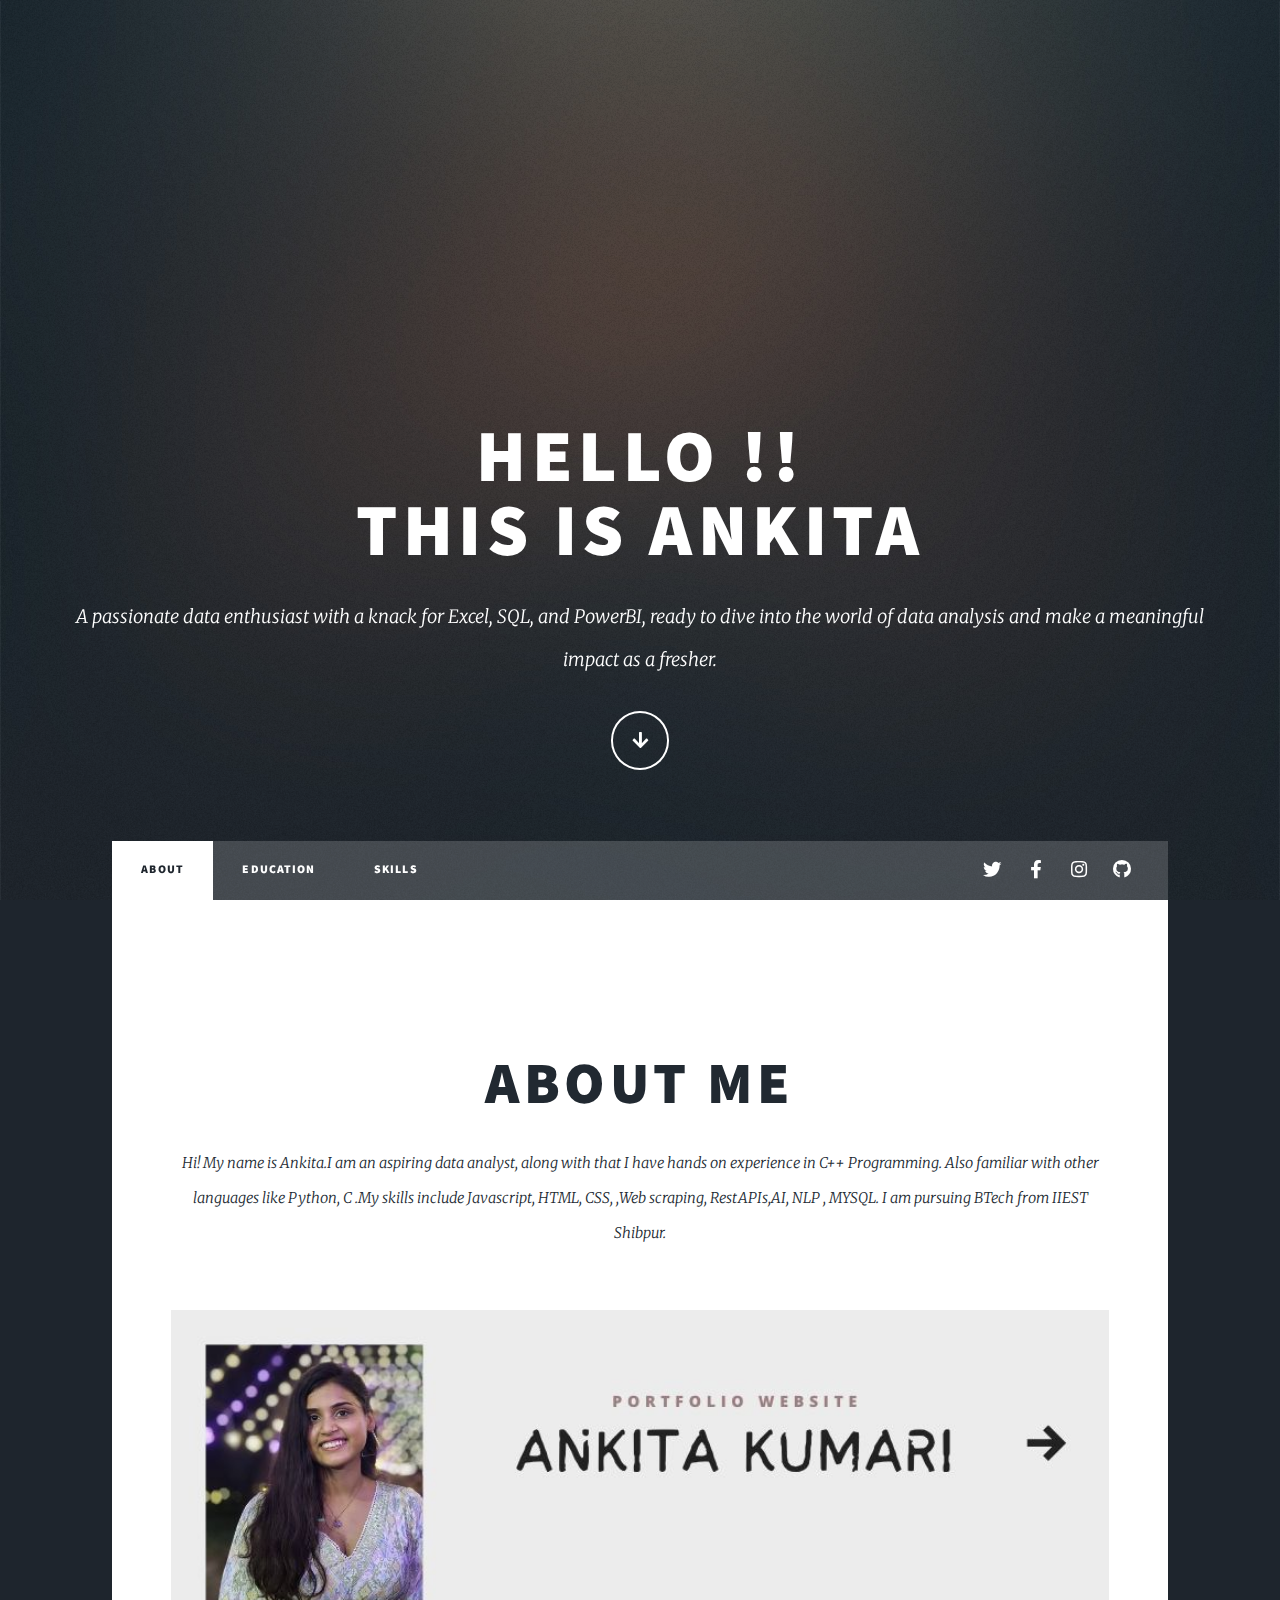
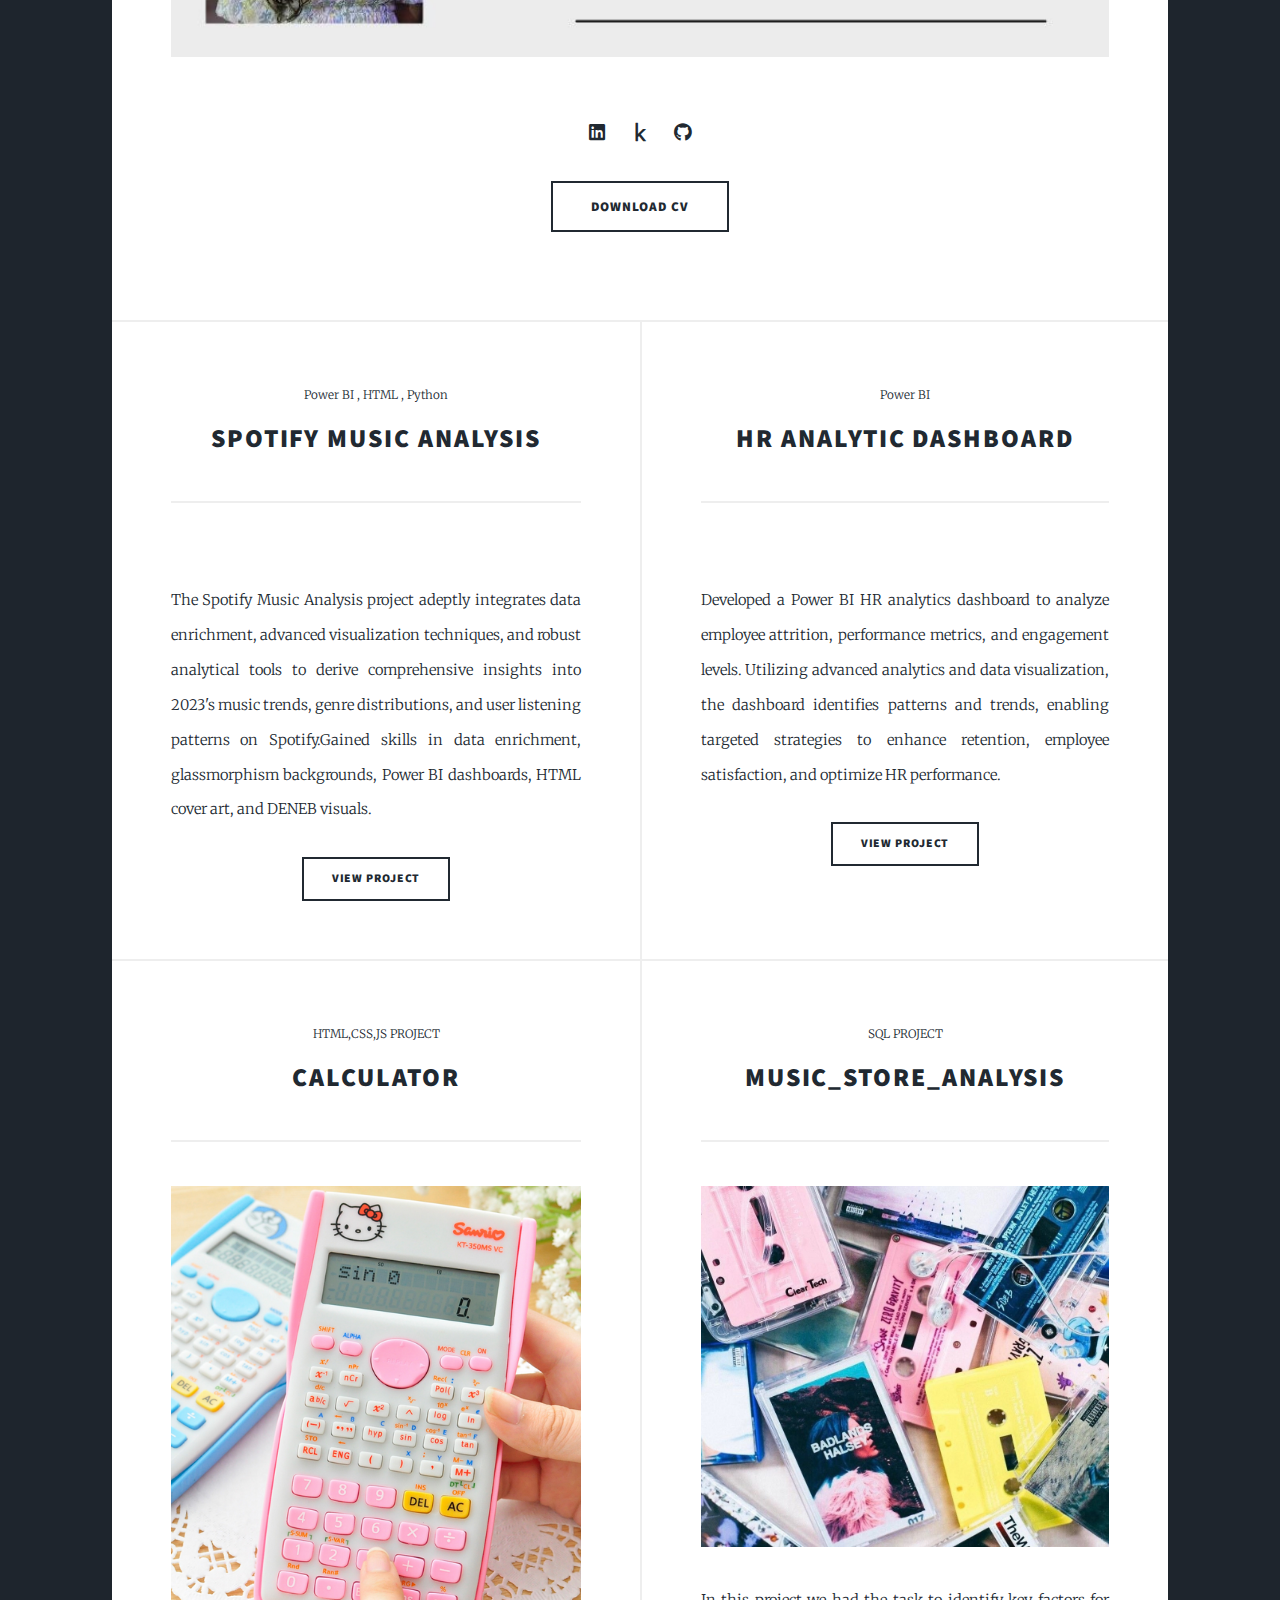
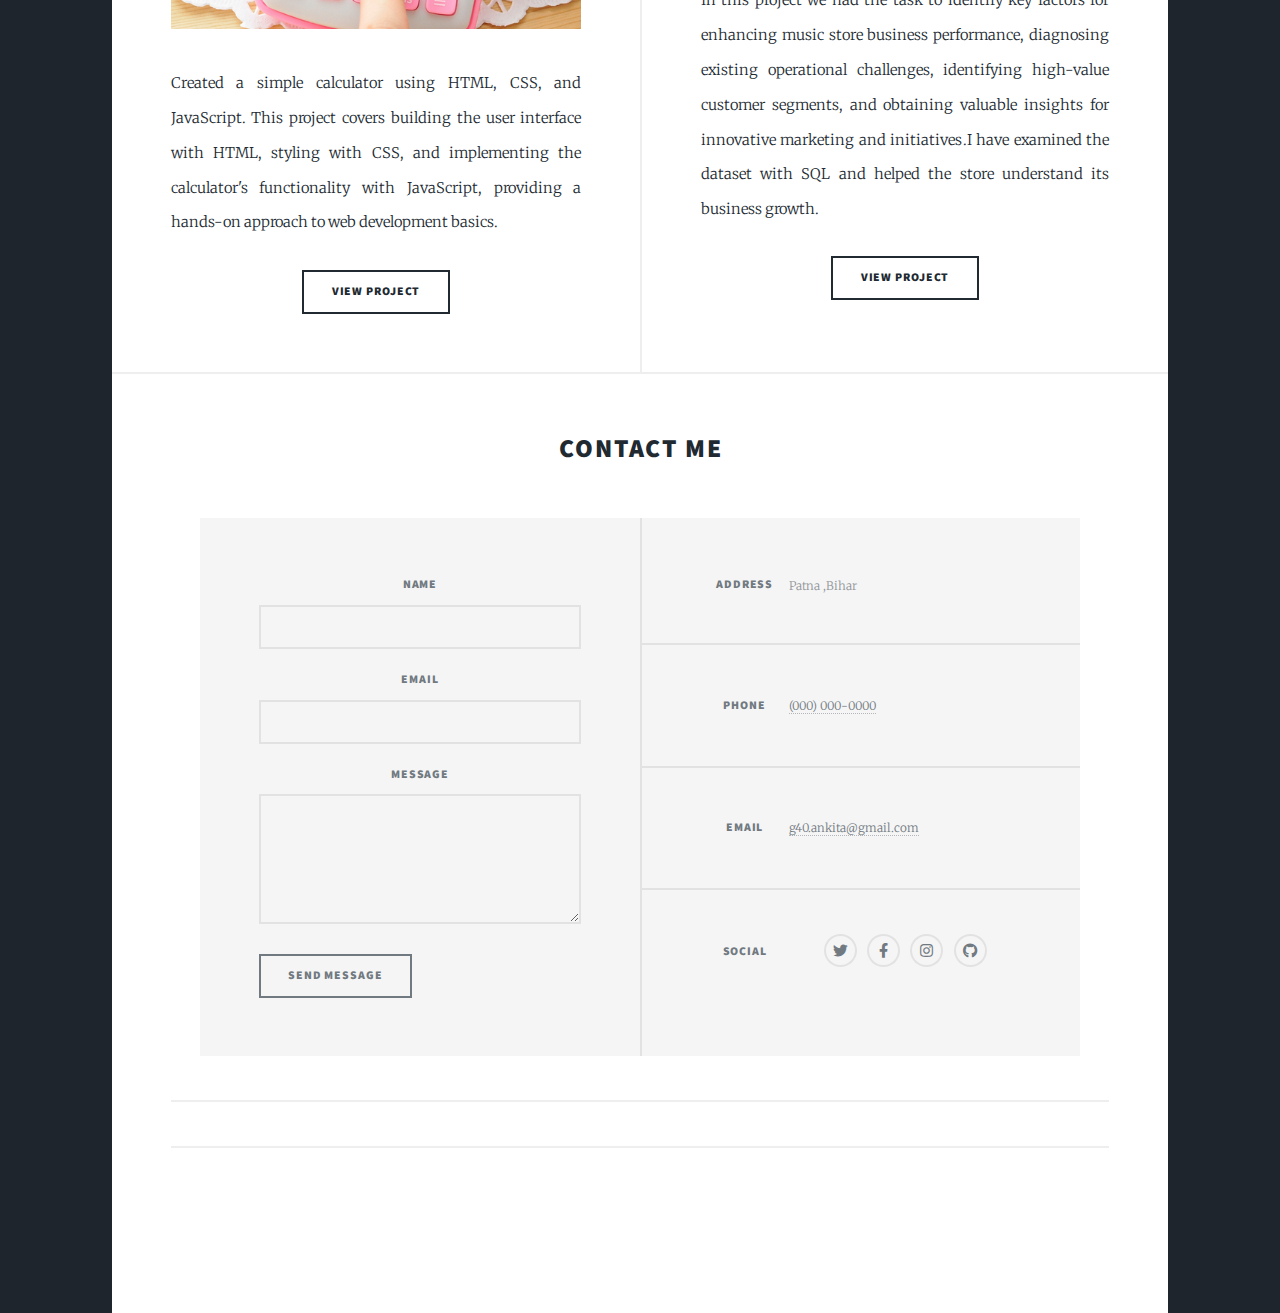
==== commit 1d0290a3: "Update index.html" ====
--- a/index.html
+++ b/index.html
@@ -75,15 +75,18 @@
 							<section class="posts">
 								<article>
 									<header>
-										<span class="date">SQL PROJECT </spaN>
-										<h2><a href="#">Music_store_analysis<br />
+										<span class="date">Power BI , HTML , Python  </spaN>
+										<h2><a href="https://private-user-images.githubusercontent.com/137860990/335856119-3d8390d6-344a-4a38-bd59-bfacf6c96d62.png?jwt=eyJhbGciOiJIUzI1NiIsInR5cCI6IkpXVCJ9.[base64].f7VB2f0JKVktQFvvSgXiQJ2O-WleM2OLyQ0iOIparZE">SPOTIFY MUSIC ANALYSIS<br />
 										</a></h2>
-
-									</header>
-									<a href="https://github.com/Ani-develops/Music_store_analysis/blob/main/Music_Store_PPT.pdf" class="image fit"><img src="images\wAYUGf.jpg" alt="" /></a>
-									<p>In this project we had the task to identify key factors for enhancing music store business performance, diagnosing existing operational challenges, identifying high-value customer segments, and obtaining valuable insights for innovative marketing and initiatives.I have examined the dataset with SQL and helped the store understand its business growth.</p>
-									<ul class="actions special">
-										<li><a href="https://github.com/Ani-develops/Music_store_analysis" class="button">VIEW PROJECT</a></li>
+										<HR>
+
+									</header>
+									<a href="https://github.com/Ani-develops/spotify?tab=readme-ov-file" class="image fit"><img src="images\Screenshot (52).png" alt="" /></a>
+									<p>The Spotify Music Analysis project adeptly integrates data enrichment, advanced visualization techniques, and robust analytical tools to derive comprehensive insights into 2023's music trends, genre distributions, and user listening patterns on Spotify.Gained skills in data enrichment, glassmorphism backgrounds, Power BI dashboards, HTML cover art, and DENEB visuals.</p>
+									
+									
+									<ul class="actions special">
+										<li><a href="" class="button">VIEW PROJECT</a></li>
 									</ul>
 								</article>
 								<article>
@@ -91,9 +94,10 @@
 										<span class="date">Power BI</span>
 										<h2><a href="#">HR ANALYTIC DASHBOARD<br />
 										</a></h2>
-									</header>
-									<a href="#" class="image fit"><img src="images\data_image.jpg" alt="" /></a>
-									<p>We've developed a Power BI HR analytics dashboard to analyze employee attrition, performance metrics, and engagement levels. Utilizing advanced analytics and data visualization, the dashboard identifies patterns and trends, enabling targeted strategies to enhance retention, employee satisfaction, and optimize HR performance.</p>
+										<hr>
+									</header>
+									<a href="#" class="image fit"><img src="images\Screenshot 2024-05-25 130501.png" alt="" /></a>
+									<p>Developed a Power BI HR analytics dashboard to analyze employee attrition, performance metrics, and engagement levels. Utilizing advanced analytics and data visualization, the dashboard identifies patterns and trends, enabling targeted strategies to enhance retention, employee satisfaction, and optimize HR performance.</p>
 									<ul class="actions special">
 										<li><a href="https://github.com/Ani-develops/power_bi_hr_analytics" class="button">VIEW PROJECT</a></li>
 									</ul>
@@ -133,26 +137,30 @@
 										</a></h2>
 									</header>
 									<a href="#" class="image fit"><img src="images\calc.png" alt="" /></a>
-									<p>we have created a simple calculator using HTML for structure, CSS for styling, and JavaScript for functionality.It performs all the basic arithmetic operations.</p>
+									<p>Created a simple calculator using HTML, CSS, and JavaScript. This project covers building the user interface with HTML, styling with CSS, and implementing the calculator's functionality with JavaScript, providing a hands-on approach to web development basics.</p>
 									<ul class="actions special">
 										<li><a href="https://ani-develops.github.io/calculator/" class="button">VIEW PROJECT</a></li>
 									</ul>
 								</article>
 								<article>
 									<header>
-										<span class="date">April 14, 2017</span>
-										<h2><a href="#">Tempus sed<br />
-										nulla imperdiet</a></h2>
-									</header>
-									<a href="#" class="image fit"><img src="images/pic05.jpg" alt="" /></a>
-									<p>we'll create a simple calculator using HTML for structure, CSS for styling, and JavaScript for functionality.</p>
-									<ul class="actions special">
-										<li><a href="#" class="button">VIEW PROJECT</a></li>
+										<span class="date">SQL PROJECT </spaN>
+											<h2><a href="#">Music_store_analysis<br />
+											</a></h2>
+											<hr>
+										
+									</header>
+									<a href="https://github.com/Ani-develops/Music_store_analysis/blob/main/Music_Store_PPT.pdf" class="image fit"><img src="images\wAYUGf.jpg" alt="" /></a>
+									<p>In this project we had the task to identify key factors for enhancing music store business performance, diagnosing existing operational challenges, identifying high-value customer segments, and obtaining valuable insights for innovative marketing and initiatives.I have examined the dataset with SQL and helped the store understand its business growth.</p>
+									<ul class="actions special">
+										<li><a href="https://github.com/Ani-develops/Music_store_analysis" class="button">VIEW PROJECT</a></li>
 									</ul>
 								</article>
 								
 								
 							</section>
+
+						
 
 						<!-- Footer -->
 							<footer>
@@ -239,4 +247,4 @@
 			<script src="assets/js/main.js"></script>
 
 	</body>
-</html>+</html>
